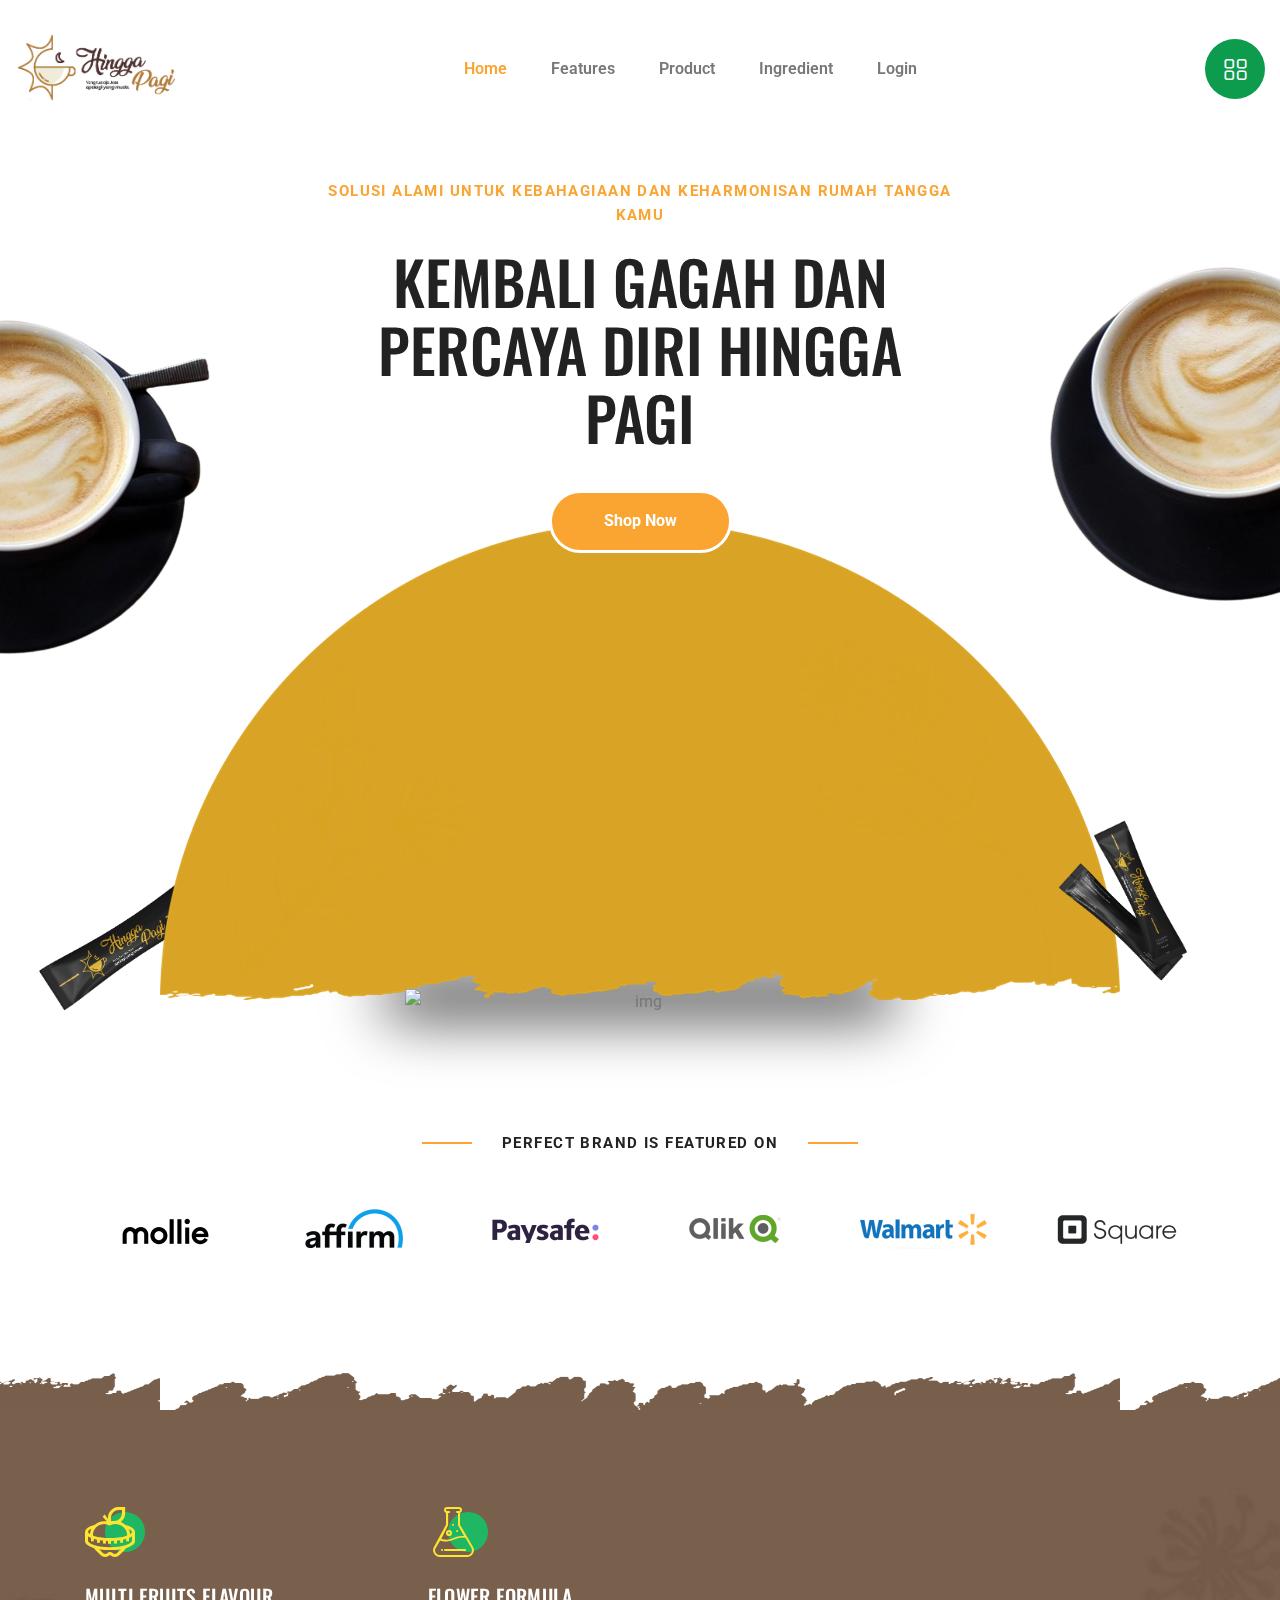
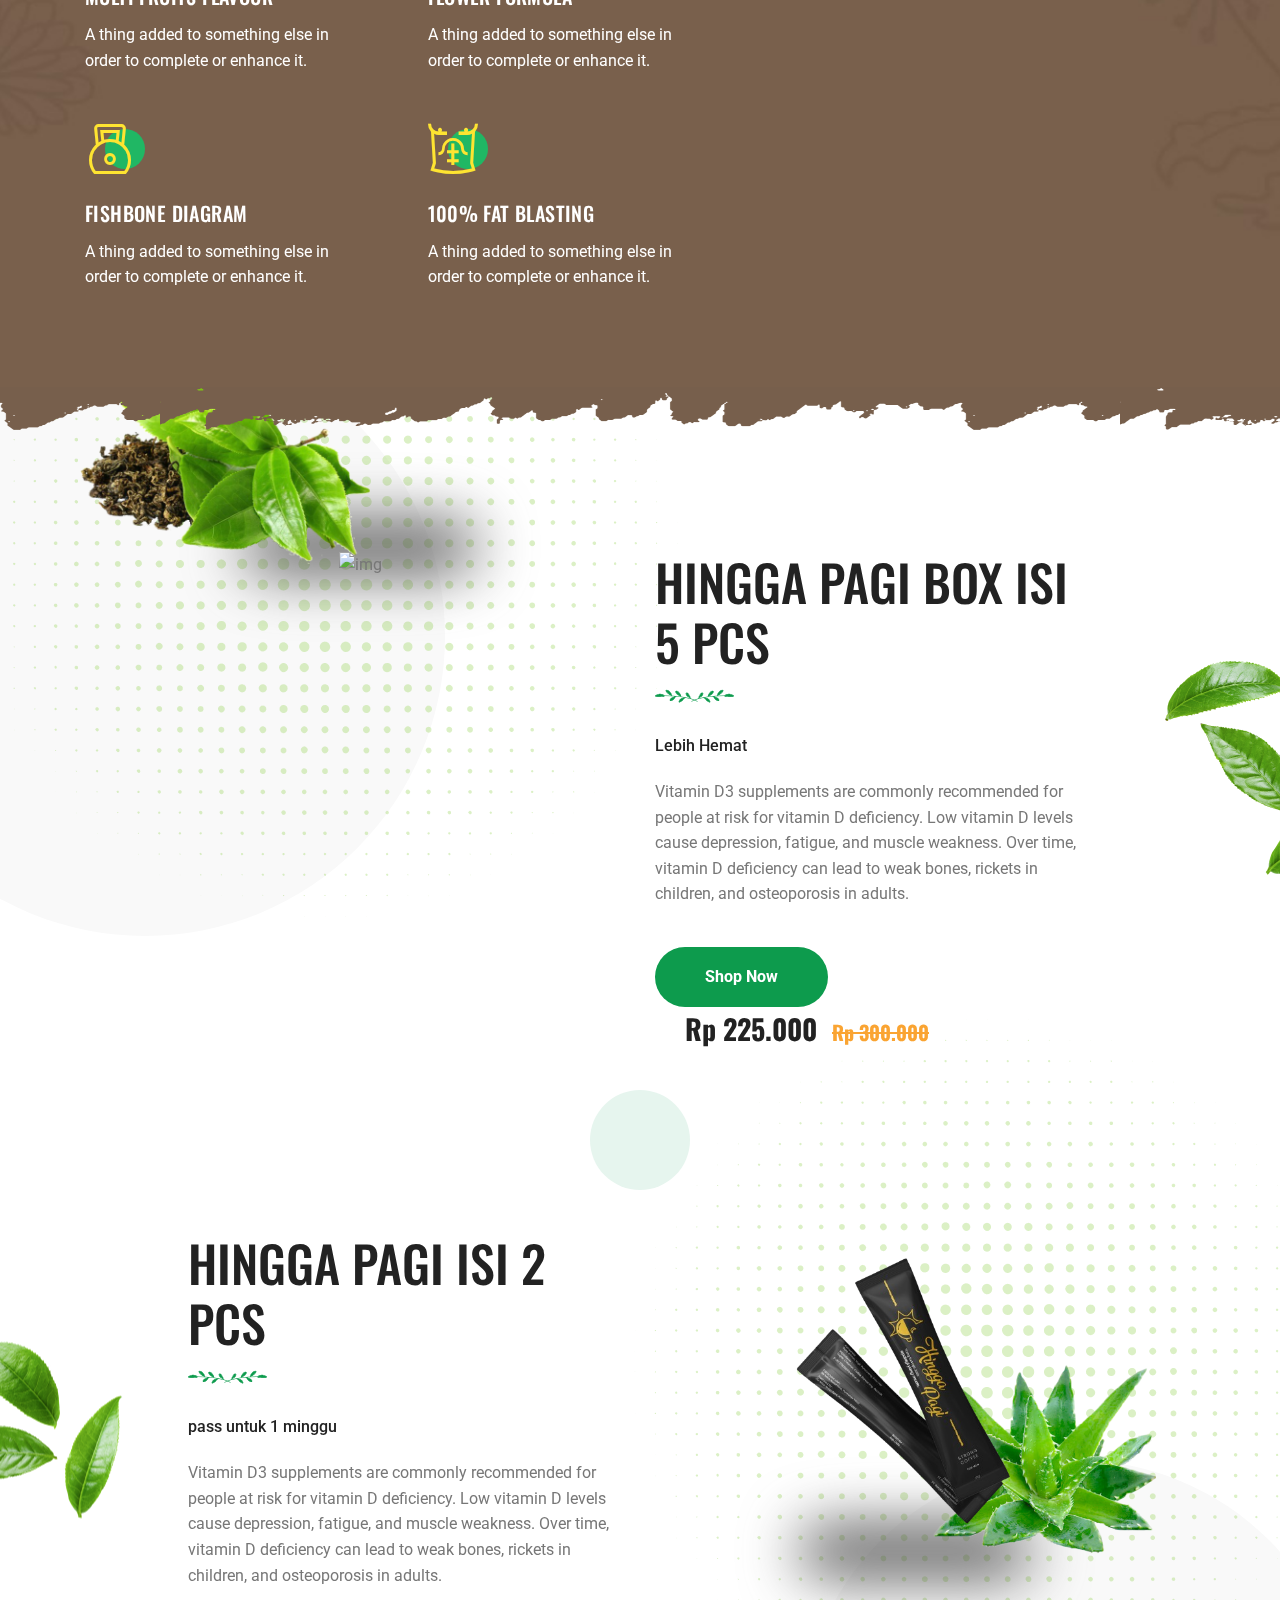
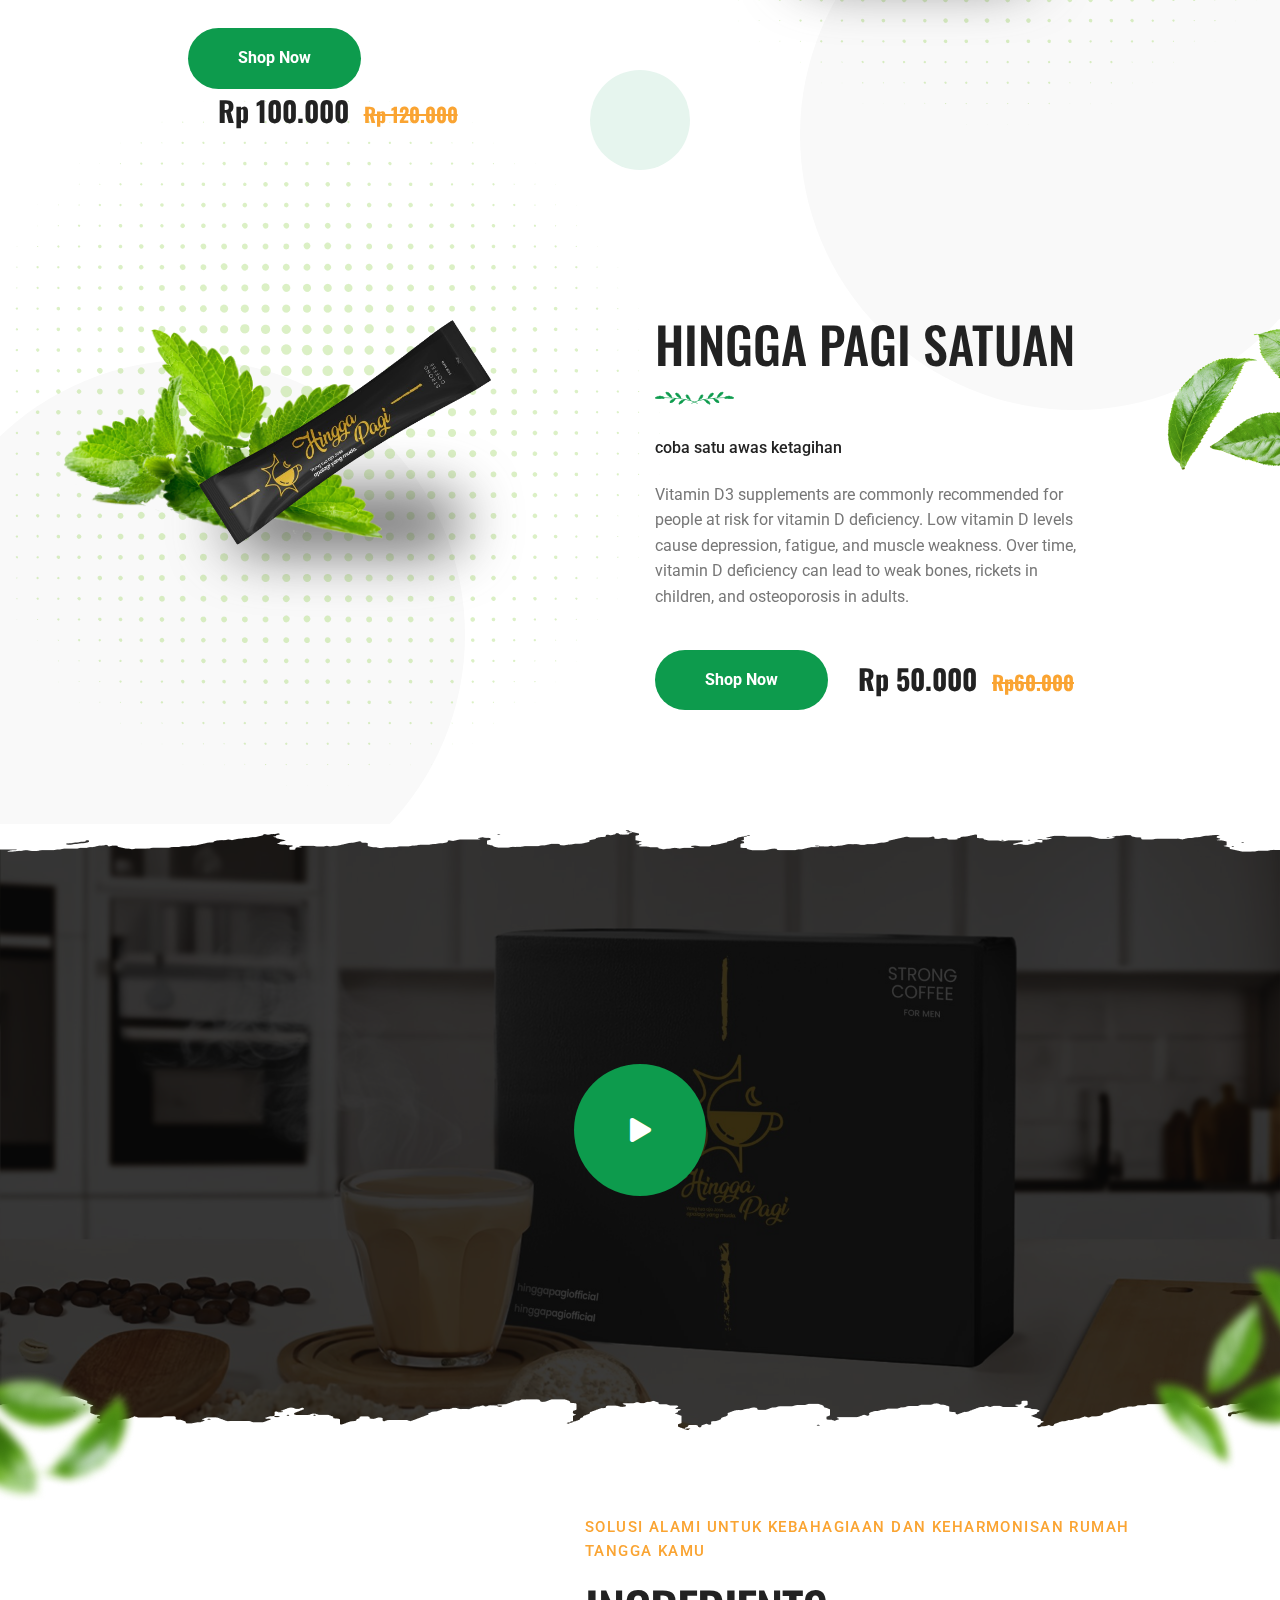
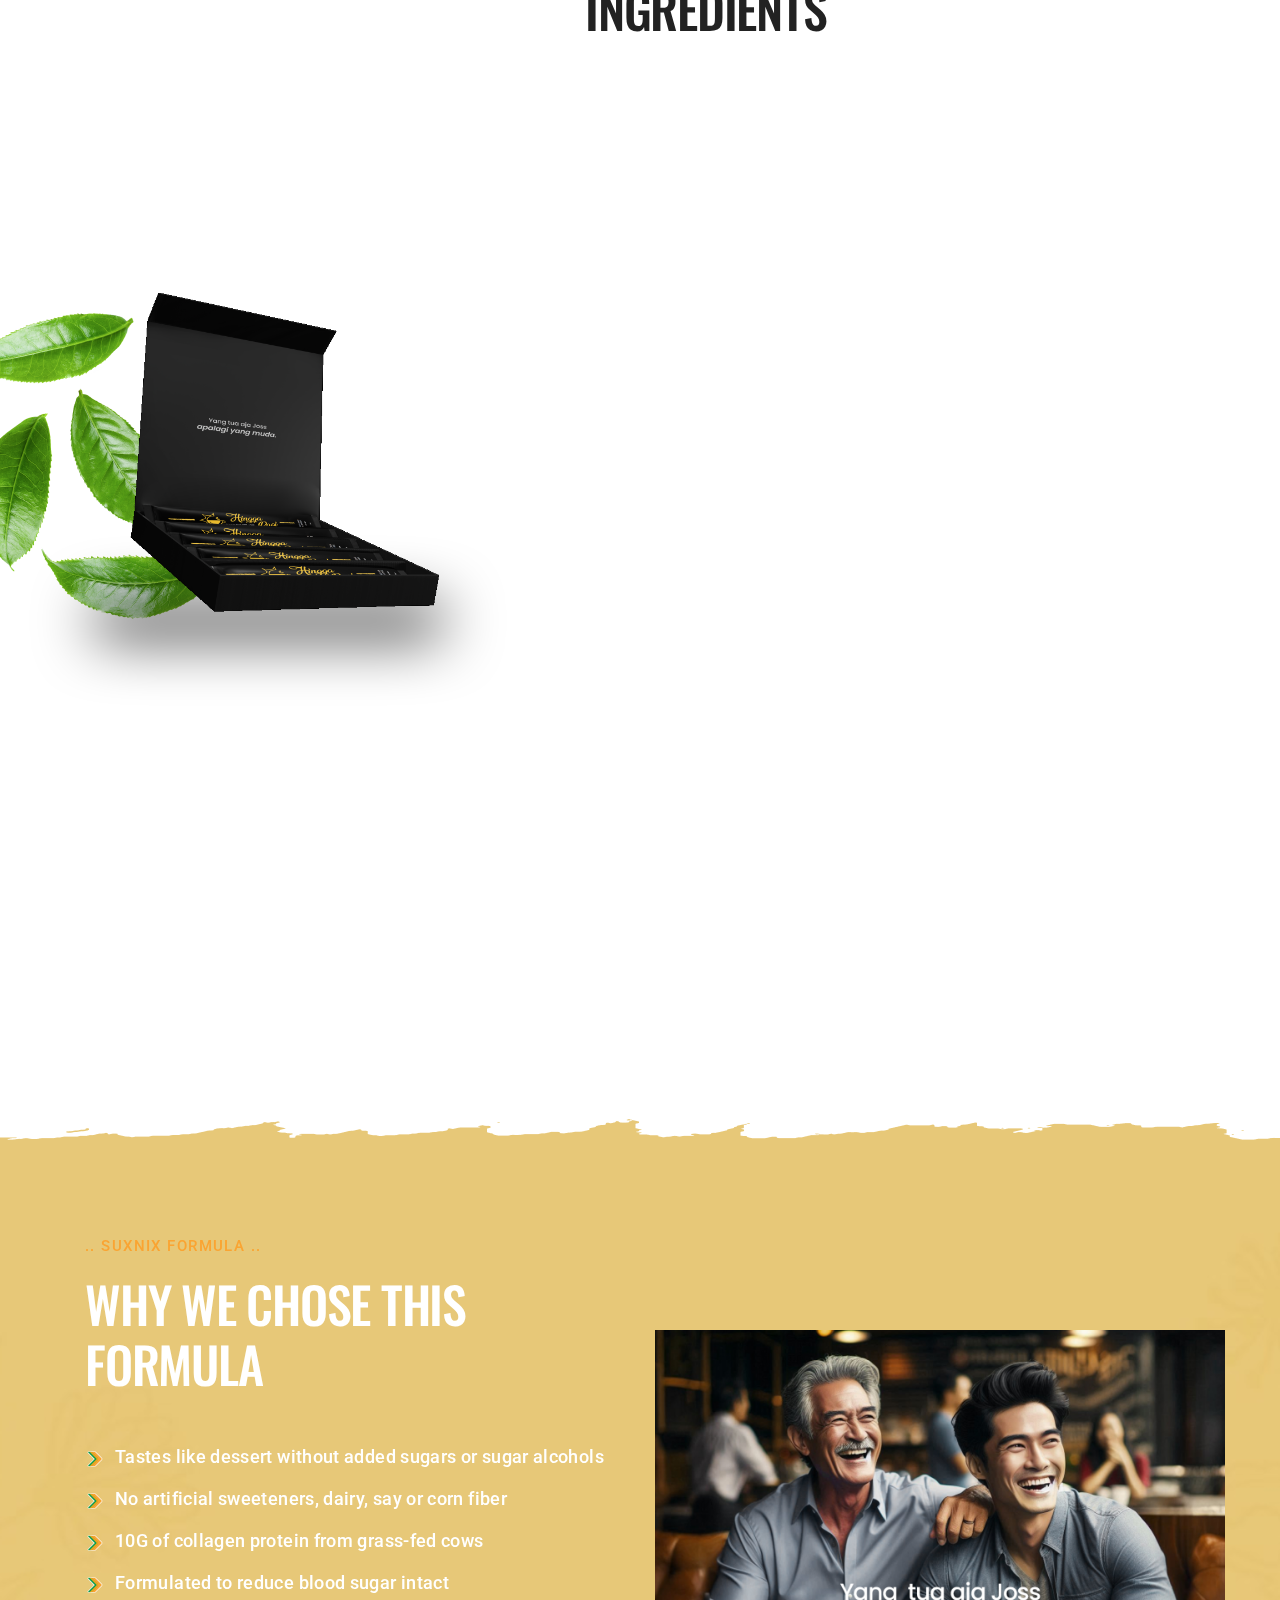
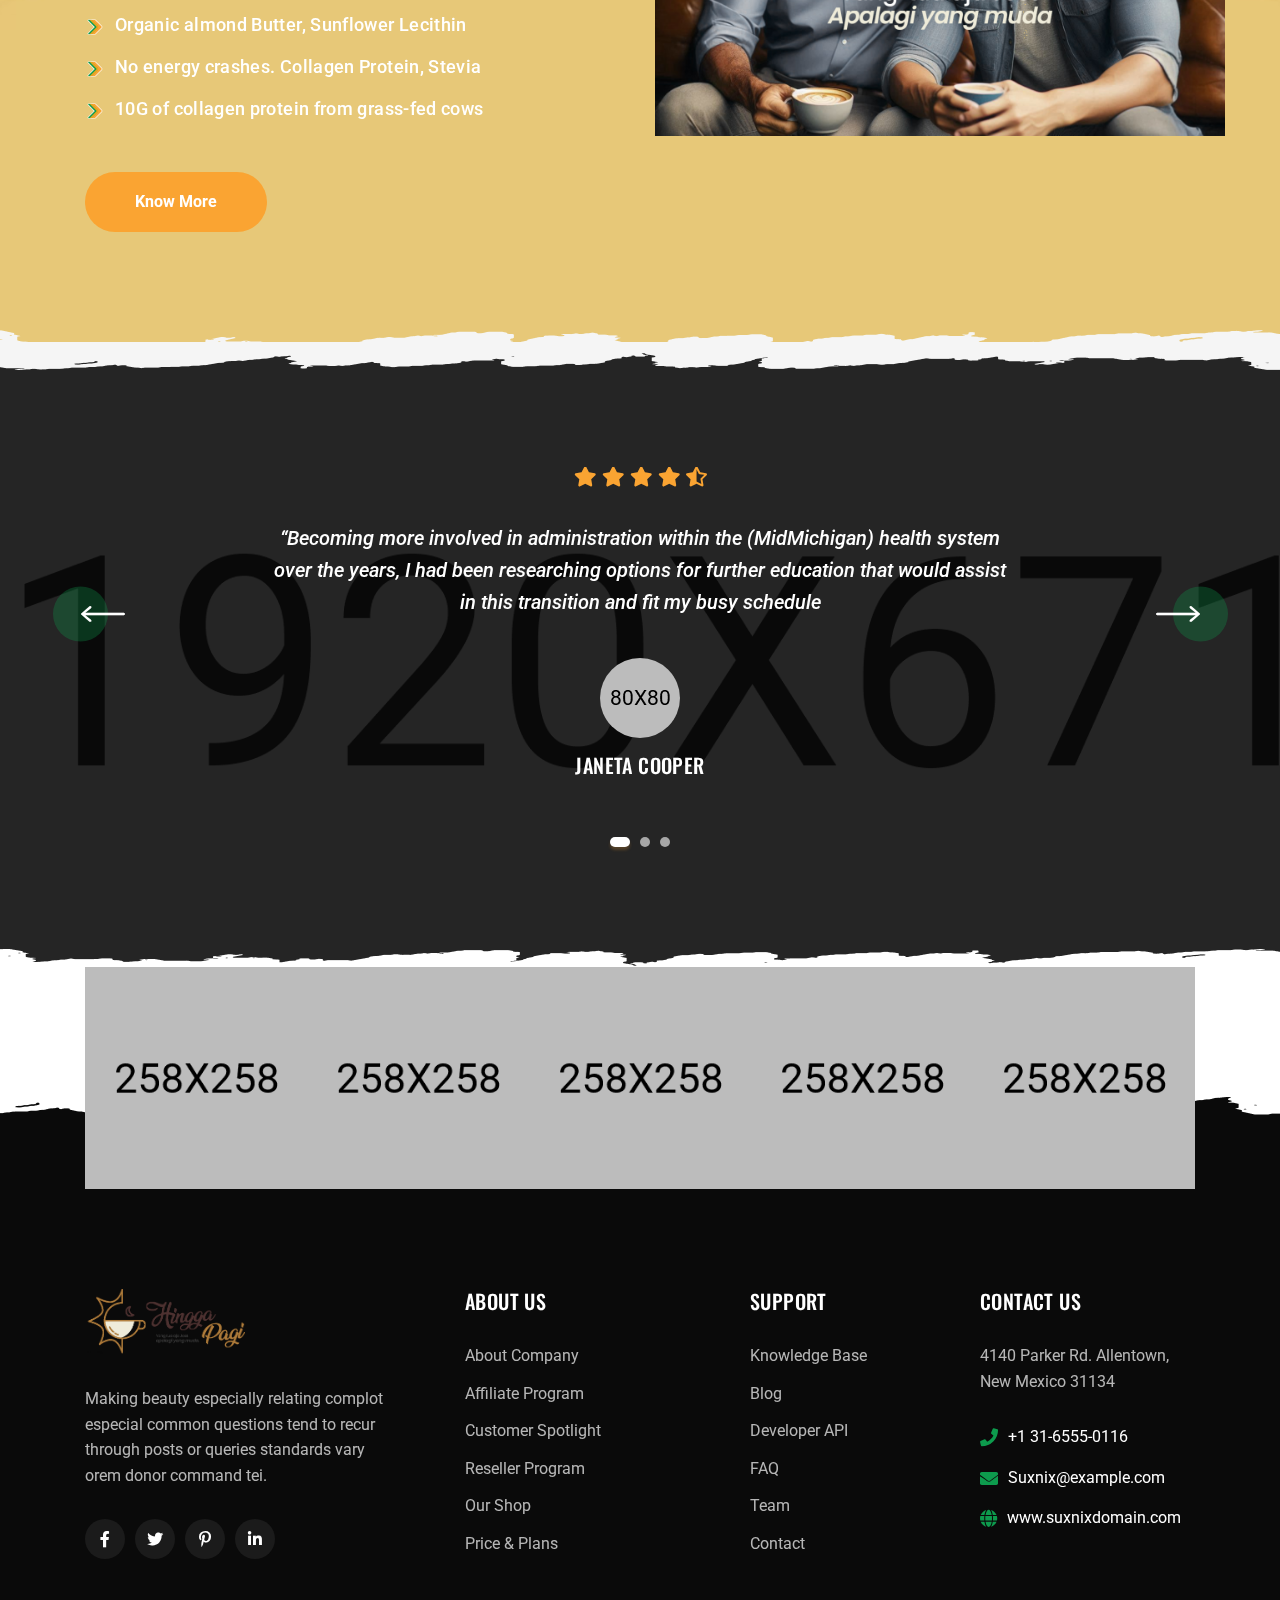
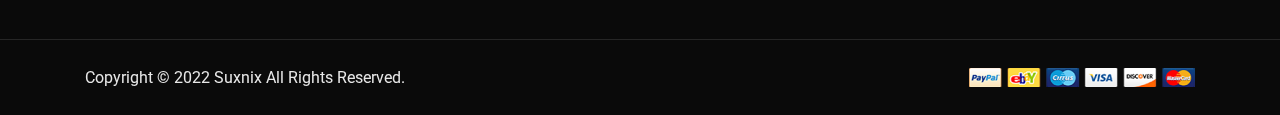
==== Sunix2/index.html @ 6a22d7fc "sunix2" ====
<!doctype html>
<html class="no-js" lang="en">
    <head>
        <meta charset="utf-8">
        <meta http-equiv="x-ua-compatible" content="ie=edge">
        <title>Suxnix - Health Supplement Landing Page</title>
        <meta name="description" content="">
        <meta name="viewport" content="width=device-width, initial-scale=1">

		<link rel="shortcut icon" type="image/x-icon" href="assets/img/favicon.png">
        <!-- Place favicon.ico in the root directory -->

		<!-- CSS here -->
        <link rel="stylesheet" href="assets/css/bootstrap.min.css">
        <link rel="stylesheet" href="assets/css/animate.min.css">
        <link rel="stylesheet" href="assets/css/magnific-popup.css">
        <link rel="stylesheet" href="assets/css/fontawesome-all.min.css">
        <link rel="stylesheet" href="assets/css/flaticon.css">
        <link rel="stylesheet" href="assets/css/jquery-ui.css">
        <link rel="stylesheet" href="assets/css/slick.css">
        <link rel="stylesheet" href="assets/css/default.css">
        <link rel="stylesheet" href="assets/css/style.css">
        <link rel="stylesheet" href="assets/css/responsive.css">
    </head>
    <body>

        <!-- Pre-loader-start -->
        <div id="preloader">
            <div class="tg-cube-grid">
                <div class="tg-cube tg-cube1"></div>
                <div class="tg-cube tg-cube2"></div>
                <div class="tg-cube tg-cube3"></div>
                <div class="tg-cube tg-cube4"></div>
                <div class="tg-cube tg-cube5"></div>
                <div class="tg-cube tg-cube6"></div>
                <div class="tg-cube tg-cube7"></div>
                <div class="tg-cube tg-cube8"></div>
                <div class="tg-cube tg-cube9"></div>
            </div>
        </div>
        <!-- Pre-loader-end -->

		<!-- Scroll-top -->
        <button class="scroll-top scroll-to-target" data-target="html">
            <i class="fas fa-angle-up"></i>
        </button>
        <!-- Scroll-top-end-->

        <!-- header-area -->
        <header id="home">
            <div id="header-top-fixed"></div>
            <div id="sticky-header" class="menu-area">
                <div class="container custom-container">
                    <div class="row">
                        <div class="col-12">
                            <div class="mobile-nav-toggler"><i class="flaticon-layout"></i></div>
                            <div class="menu-wrap">
                                <nav class="menu-nav">
                                    <div class="logo">
                                        <a href="index.html"><img src="assets/img/logo/logo.png" alt="Logo"></a>
                                    </div>
                                    <div class="navbar-wrap main-menu d-none d-xl-flex">
                                        <ul class="navigation">
                                            <li class="active menu-item-has-children"><a href="#home" class="section-link">Home</a>
                                                <ul class="sub-menu">
                                                    <li class="active"><a href="index.html">Home One</a></li>
                                                    <li><a href="index-2.html">Home Two</a></li>
                                                </ul>
                                            </li>
                                            <li><a href="#features" class="section-link">Features</a></li>
                                            <li><a href="#paroller" class="section-link">Product</a></li>
                                            <li><a href="#ingredient" class="section-link">Ingredient</a></li>
                                            <li><a href="login.html">Login</a></li>
                                        </ul>
                                    </div>
                                    <div class="header-action d-none d-sm-block">
                                        <ul>
                                            <li class="offCanvas-btn d-none d-xl-block"><a href="#" class="navSidebar-button"><i class="flaticon-layout"></i></a>
                                            </li>
                                        </ul>
                                    </div>
                                </nav>
                            </div>
                            <!-- Mobile Menu  -->
                            <div class="mobile-menu">
                                <nav class="menu-box">
                                    <div class="close-btn"><i class="fas fa-times"></i></div>
                                    <div class="nav-logo">
                                        <a href="index.html"><img src="assets/img/logo/logo.png" alt=""></a>
                                    </div>
                                    <div class="menu-outer">
                                        <!--Here Menu Will Come Automatically Via Javascript / Same Menu as in Header-->
                                    </div>
                                    <div class="social-links">
                                        <ul class="clearfix">
                                            <li><a href="#"><i class="fab fa-facebook-f"></i></a></li>
                                            <li><a href="#"><i class="fab fa-twitter"></i></a></li>
                                            <li><a href="#"><i class="fab fa-instagram"></i></a></li>
                                            <li><a href="#"><i class="fab fa-linkedin-in"></i></a></li>
                                            <li><a href="#"><i class="fab fa-youtube"></i></a></li>
                                        </ul>
                                    </div>
                                </nav>
                            </div>
                            <div class="menu-backdrop"></div>
                            <!-- End Mobile Menu -->
                        </div>
                    </div>
                </div>
            </div>

            <!-- header-search -->
            <div class="search-popup-wrap" tabindex="-1" role="dialog" aria-hidden="true">
                <div class="search-wrap text-center">
                    <div class="container">
                        <div class="row">
                            <div class="col-12">
                                <div class="search-form">
                                    <form action="#">
                                        <input type="text" placeholder="Enter your keyword...">
                                        <button class="search-btn"><i class="flaticon-search"></i></button>
                                    </form>
                                </div>
                            </div>
                        </div>
                    </div>
                </div>
            </div>
            <div class="search-backdrop"></div>
            <!-- header-search-end -->

            <!-- offCanvas-start -->
            <div class="offCanvas-wrap">
                <div class="offCanvas-toggle"><img src="assets/img/icons/close.png" alt="icon"></div>
                <div class="offCanvas-body">
                    <div class="offCanvas-content">
                        <h3 class="title">Getting all of the <span>Nutrients</span> you need simply cannot be done without supplements.</h3>
                        <p>Nam libero tempore, cum soluta nobis eligendi cumque quod placeat facere possimus assumenda omnis dolor repellendu sautem temporibus officiis</p>
                    </div>
                    <div class="offcanvas-contact">
                        <h4 class="number">+1 599 162 4545</h4>
                        <h4 class="email">suxnix@gmail.com</h4>
                        <p>5689 Lotaso Terrace, Culver City, <br> CA, United States</p>
                        <ul class="offcanvas-social list-wrap">
                            <li><a href="#"><i class="fab fa-facebook-f"></i></a></li>
                            <li><a href="#"><i class="fab fa-twitter"></i></a></li>
                            <li><a href="#"><i class="fab fa-instagram"></i></a></li>
                        </ul>
                    </div>
                </div>
            </div>
            <div class="offCanvas-overlay"></div>
            <!-- offCanvas-end -->

        </header>
        <!-- header-area-end -->


        <!-- main-area -->
        <main class="main-area fix">

            <!-- banner-area -->
            <section class="banner-area">
                <div class="container">
                    <div class="row justify-content-center">
                        <div class="col-xxl-8 col-xl-7 col-lg-8 col-md-10">
                            <div class="banner-content text-center">
                                <p class="banner-caption">Solusi Alami Untuk Kebahagiaan dan Keharmonisan Rumah Tangga Kamu</p>
                                <h2 class="title">KEMBALI GAGAH DAN PERCAYA DIRI HINGGA PAGI</h2>
                                <a href="shop.html" class="btn btn-two">Shop Now</a>
                            </div>
                        </div>
                    </div>
                    <div class="row">
                        <div class="col-12">
                            <div class="banner-images text-center">
                                <img src="assets/img/banner/banner_img01.png" alt="img" class="main-img">
                                <img src="assets/img/banner/banner_round_bg.png" alt="img" class="bg-shape">
                            </div>
                        </div>
                    </div>
                </div>
                <div class="banner-shape one">
                    <img src="assets/img/banner/banner_shape01.png" alt="shape" class="wow bannerFadeInLeft" data-wow-delay=".2s" data-wow-duration="2s">
                </div>
                <div class="banner-shape two">
                    <img src="assets/img/banner/banner_shape02.png" alt="shape" class="wow bannerFadeInRight" data-wow-delay=".2s" data-wow-duration="2s">
                </div>
                <div class="banner-shape three">
                    <img src="assets/img/banner/banner_shape03.png" alt="shape" class="wow bannerFadeInDown" data-wow-delay=".2s" data-wow-duration="2s">
                </div>
                <div class="banner-shape four">
                    <img src="assets/img/banner/banner_shape04.png" alt="shape" class="wow bannerFadeInDown" data-wow-delay=".2s" data-wow-duration="2s">
                </div>
            </section>
            <!-- banner-area-end -->

            <!-- brand-area -->
            <div class="brand-area">
                <div class="container">
                    <div class="row">
                        <div class="col-12">
                            <div class="brand-title text-center mb-50">
                                <p class="title">Perfect Brand is Featured on</p>
                            </div>
                        </div>
                    </div>
                    <div class="row brand-active">
                        <div class="col-2">
                            <div class="brand-item">
                                <a href="#"><img src="assets/img/brand/brand_01.png" alt="brand"></a>
                            </div>
                        </div>
                        <div class="col-2">
                            <div class="brand-item">
                                <a href="#"><img src="assets/img/brand/brand_02.png" alt="brand"></a>
                            </div>
                        </div>
                        <div class="col-2">
                            <div class="brand-item">
                                <a href="#"><img src="assets/img/brand/brand_03.png" alt="brand"></a>
                            </div>
                        </div>
                        <div class="col-2">
                            <div class="brand-item">
                                <a href="#"><img src="assets/img/brand/brand_04.png" alt="brand"></a>
                            </div>
                        </div>
                        <div class="col-2">
                            <div class="brand-item">
                                <a href="#"><img src="assets/img/brand/brand_05.png" alt="brand"></a>
                            </div>
                        </div>
                        <div class="col-2">
                            <div class="brand-item">
                                <a href="#"><img src="assets/img/brand/brand_06.png" alt="brand"></a>
                            </div>
                        </div>
                        <div class="col-2">
                            <div class="brand-item">
                                <a href="#"><img src="assets/img/brand/brand_03.png" alt="brand"></a>
                            </div>
                        </div>
                    </div>
                </div>
            </div>
            <!-- brand-area-end -->

            <!-- features-area -->
            <section id="features" class="features-area features-bg" data-background="assets/img/bg/features_bg.jpg">
                <div class="container">
                    <div class="row align-items-center">
                        <div class="col-xxl-6 col-lg-5 order-0 order-lg-2">
                            <div class="features-img wow featuresRollOut" data-wow-delay=".3s">
                                <img src="assets/img/others/features_img.png" alt="">
                            </div>
                        </div>
                        <div class="col-xxl-6 col-lg-7">
                            <div class="features-items-wrap">
                                <div class="row justify-content-center">
                                    <div class="col-md-6 col-sm-8">
                                        <div class="features-item">
                                            <div class="features-icon">
                                                <i class="flaticon-tape-measure"></i>
                                            </div>
                                            <div class="features-content">
                                                <h4 class="title">Multi Fruits Flavour</h4>
                                                <p>A thing added to something else in order to complete or enhance it.</p>
                                            </div>
                                        </div>
                                    </div>
                                    <div class="col-md-6 col-sm-8">
                                        <div class="features-item">
                                            <div class="features-icon">
                                                <i class="flaticon-test"></i>
                                            </div>
                                            <div class="features-content">
                                                <h4 class="title">Flower Formula</h4>
                                                <p>A thing added to something else in order to complete or enhance it.</p>
                                            </div>
                                        </div>
                                    </div>
                                    <div class="col-md-6 col-sm-8">
                                        <div class="features-item">
                                            <div class="features-icon">
                                                <i class="flaticon-weight"></i>
                                            </div>
                                            <div class="features-content">
                                                <h4 class="title">Fishbone Diagram</h4>
                                                <p>A thing added to something else in order to complete or enhance it.</p>
                                            </div>
                                        </div>
                                    </div>
                                    <div class="col-md-6 col-sm-8">
                                        <div class="features-item">
                                            <div class="features-icon">
                                                <i class="flaticon-abs"></i>
                                            </div>
                                            <div class="features-content">
                                                <h4 class="title">100% Fat Blasting</h4>
                                                <p>A thing added to something else in order to complete or enhance it.</p>
                                            </div>
                                        </div>
                                    </div>
                                </div>
                            </div>
                        </div>
                    </div>
                </div>
            </section>
            <!-- features-area-end -->

            <!-- features-product -->
            <section id="paroller" class="features-products">
                <div class="container">
                    <div class="features-products-wrap">
                        <div class="row justify-content-center">
                            <div class="col-lg-6 col-md-8">
                                <div class="features-products-thumb">
                                    <div class="main-img">
                                        <img src="assets/img/products/features_product01.png" alt="img">
                                    </div>
                                    <img src="assets/img/products/features_product_shape01.png" alt="img" class="shape-img">
                                </div>
                            </div>
                            <div class="col-lg-6 col-md-10">
                                <div class="features-product-content">
                                    <h2 class="title"><a href="shop-details.html">Hingga Pagi Box Isi 5 pcs</a></h2>
                                    <h6 class="features-product-quantity">Lebih Hemat</h6>
                                    <p>Vitamin D3 supplements are commonly recommended for people at risk for vitamin D deficiency. Low vitamin D levels cause depression, fatigue, and muscle weakness. Over time, vitamin D deficiency can lead to weak bones, rickets in children, and osteoporosis in adults. </p>
                                    <div class="features-product-bottom">
                                        <a href="shop-details.html" class="btn">Shop Now</a>
                                        <span class="price">Rp 225.000<span class="old-price">Rp 300.000</span></span>
                                    </div>
                                </div>
                            </div>
                        </div>
                    </div>
                    <div class="features-products-wrap">
                        <div class="row justify-content-center">
                            <div class="col-lg-6 col-md-8">
                                <div class="features-products-thumb">
                                    <div class="main-img">
                                        <img src="assets/img/products/features_product02.png" alt="img">
                                    </div>
                                    <img src="assets/img/products/features_product_shape02.png" alt="img" class="shape-img">
                                </div>
                            </div>
                            <div class="col-lg-6 col-md-10">
                                <div class="features-product-content">
                                    <h2 class="title"><a href="shop-details.html">Hingga Pagi Isi 2 Pcs</a></h2>
                                    <h6 class="features-product-quantity">pass untuk 1 minggu</h6>
                                    <p>Vitamin D3 supplements are commonly recommended for people at risk for vitamin D deficiency. Low vitamin D levels cause depression, fatigue, and muscle weakness. Over time, vitamin D deficiency can lead to weak bones, rickets in children, and osteoporosis in adults. </p>
                                    <div class="features-product-bottom">
                                        <a href="shop-details.html" class="btn">Shop Now</a>
                                        <span class="price">Rp 100.000<span class="old-price">Rp 120.000</span></span>
                                    </div>
                                </div>
                            </div>
                        </div>
                    </div>
                    <div class="features-products-wrap">
                        <div class="row justify-content-center">
                            <div class="col-lg-6 col-md-8">
                                <div class="features-products-thumb">
                                    <div class="main-img">
                                        <img src="assets/img/products/features_product03.png" alt="img">
                                    </div>
                                    <img src="assets/img/products/features_product_shape03.png" alt="img" class="shape-img">
                                </div>
                            </div>
                            <div class="col-lg-6 col-md-10">
                                <div class="features-product-content">
                                    <h2 class="title"><a href="shop-details.html">Hingga Pagi satuan</a></h2>
                                    <h6 class="features-product-quantity">coba satu awas ketagihan</h6>
                                    <p>Vitamin D3 supplements are commonly recommended for people at risk for vitamin D deficiency. Low vitamin D levels cause depression, fatigue, and muscle weakness. Over time, vitamin D deficiency can lead to weak bones, rickets in children, and osteoporosis in adults. </p>
                                    <div class="features-product-bottom">
                                        <a href="shop-details.html" class="btn">Shop Now</a>
                                        <span class="price">Rp 50.000<span class="old-price">Rp60.000</span></span>
                                    </div>
                                </div>
                            </div>
                        </div>
                    </div>
                </div>
                <div class="fp-shapes-wrap">
                    <div class="fp-shape-one">
                        <img src="assets/img/others/features_sec_shape01.png" alt="shape" class="paroller" data-paroller-factor="0.25" data-paroller-factor-lg="0.20" data-paroller-factor-md="0.25" data-paroller-factor-sm="0.10" data-paroller-type="foreground" data-paroller-direction="vertical">
                    </div>
                    <div class="fp-shape-two">
                        <img src="assets/img/others/features_sec_shape02.png" alt="shape" class="paroller" data-paroller-factor="-0.25" data-paroller-factor-lg="0.20" data-paroller-factor-md="0.25" data-paroller-factor-sm="0.10" data-paroller-type="foreground" data-paroller-direction="vertical">
                    </div>
                    <div class="fp-shape-three">
                        <img src="assets/img/others/features_sec_shape03.png" alt="shape" class="paroller" data-paroller-factor="0.25" data-paroller-factor-lg="0.20" data-paroller-factor-md="0.25" data-paroller-factor-sm="0.10" data-paroller-type="foreground" data-paroller-direction="vertical">
                    </div>
                </div>
                <div class="fp-circle one"></div>
                <div class="fp-circle two"></div>
                <div class="fp-circle three"></div>
                <div class="fp-circle four"></div>
                <div class="fp-circle five"></div>
            </section>
            <!-- features-product-end -->

            <!-- shop-area -->

            <!-- shop-area-end -->

            <!-- video-area -->
            <div class="video-area video-bg" data-background="assets/img/bg/video_bg.jpg">
                <div class="video-bg-overlay"></div>
                <div class="container">
                    <div class="row">
                        <div class="col-12">
                            <div class="video-btn">
                                <a href="https://www.youtube.com/watch?v=HQfF5XRVXjU" class="popup-video ripple-white"><i class="fas fa-play"></i></a>
                            </div>
                        </div>
                    </div>
                </div>
                <div class="video-shape one"><img src="assets/img/others/video_shape01.png" alt="shape"></div>
                <div class="video-shape two"><img src="assets/img/others/video_shape02.png" alt="shape"></div>
            </div>
            <!-- video-area-end -->

            <!-- fact-area -->
            
            <!-- fact-area-end -->

            <!-- Ingredients-area -->
            <section id="ingredient" class="ingredients-area">
                <div class="container">
                    <div class="row align-items-center justify-content-center">
                        <div class="col-xl-5 col-lg-6 col-md-7">
                            <div class="ingredients-img">
                                <img src="assets/img/others/ingredients_img.png" alt="img">
                                <img src="assets/img/others/ingredients_shape.png" alt="img" class="shape">
                            </div>
                        </div>
                        <div class="col-xl-7 col-lg-9">
                            <div class="ingredients-items-wrap">
                                <div class="section-title mb-60">
                                    <p class="sub-title">Solusi Alami Untuk Kebahagiaan dan Keharmonisan Rumah Tangga Kamu</p>
                                    <h2 class="title">Ingredients</h2>
                                </div>
                                <div class="row justify-content-center justify-content-lg-start">
                                    <div class="col-md-6 col-sm-8">
                                        <div class="ingredients-item wow fadeInUp" data-wow-delay=".2s">
                                            <div class="ingredients-thumb">
                                                <img src="assets/img/others/ingredients_item01.png" alt="img">
                                            </div>
                                            <div class="ingredients-content">
                                                <h5 class="title">Kopi</h5>
                                                <p>Dibuat dari biji kopi pilihan, HinggaPagi menawarkan kekuatan kopi sejati untuk menjaga stamina Anda tetap tinggi hingga pagi</p>
                                            </div>
                                        </div>
                                    </div>
                                    <div class="col-md-6 col-sm-8">
                                        <div class="ingredients-item wow fadeInUp" data-wow-delay=".3s">
                                            <div class="ingredients-thumb">
                                                <img src="assets/img/others/ingredients_item02.png" alt="img">
                                            </div>
                                            <div class="ingredients-content">
                                                <h5 class="title">Purwaceng</h5>
                                                <p>Purwaceng dalam kopi HinggaPagi meningkatkan testosteron dan aliran darah, membantu Anda mencapai dan mempertahankan ereksi yang lebih kuat.</p>
                                            </div>
                                        </div>
                                    </div>
                                    <div class="col-md-6 col-sm-8">
                                        <div class="ingredients-item wow fadeInUp" data-wow-delay=".4s">
                                            <div class="ingredients-thumb">
                                                <img src="assets/img/others/ingredients_item03.png" alt="img">
                                            </div>
                                            <div class="ingredients-content">
                                                <h5 class="title">Susu Oat</h5>
                                                <p>Diperkaya dengan vitamin B seperti riboflavin (B2) dan B12, susu oat membantu mengurangi stres, peradangan saraf, dan mendukung kesehatan otak.</p>
                                            </div>
                                        </div>
                                    </div>
                                    <div class="col-md-6 col-sm-8">
                                        <div class="ingredients-item wow fadeInUp" data-wow-delay=".5s">
                                            <div class="ingredients-thumb">
                                                <img src="assets/img/others/ingredients_item04.png" alt="img">
                                            </div>
                                            <div class="ingredients-content">
                                                <h5 class="title">Krimer dan Gula</h5>
                                                <p>Nikmati cita rasa yang kaya dengan tambahan krimer dan gula yang seimbang. Menambah rasa manis yang memanjakan dan memberikan tekstur lembut dan krimi yang membuat kopi lebih nikmat.</p>
                                            </div>
                                        </div>
                                    </div>
                                    <div class="col-md-6 col-sm-8">
                                        <div class="ingredients-item wow fadeInUp" data-wow-delay=".5s">
                                            <div class="ingredients-thumb">
                                                <img src="assets/img/others/ingredients_item05.png" alt="img">
                                            </div>
                                            <div class="ingredients-content">
                                                <h5 class="title">Tribulus Terestris</h5>
                                                <p>meningkatkan testosteron dan aliran darah, membantu Anda mencapai dan mempertahankan ereksi yang lebih kuat.</p>
                                            </div>
                                        </div>
                                    </div>
                                </div>
                            </div>
                        </div>
                    </div>
                </div>
            </section>
            <!-- Ingredients-area-end -->

            <!-- formula-area -->
            <section class="formula-area formula-bg" data-background="assets/img/bg/formula_bg.jpg">
                <div class="container">
                    <div class="row align-items-center">
                        <div class="col-lg-6 order-0 order-lg-2">
                            <div class="formula-img">
                                <img src="assets/img/others/formula_img.png" alt="img">
                            </div>
                        </div>
                        <div class="col-lg-6">
                            <div class="formula-content">
                                <div class="section-title white-title mb-50">
                                    <p class="sub-title">.. Suxnix Formula ..</p>
                                    <h2 class="title">Why We Chose This Formula</h2>
                                </div>
                                <ul class="formula-list list-wrap">
                                    <li>Tastes like dessert without added sugars or sugar alcohols</li>
                                    <li>No artificial sweeteners, dairy, say or corn fiber</li>
                                    <li>10G of collagen protein from grass-fed cows</li>
                                    <li>Formulated to reduce blood sugar intact</li>
                                    <li>Organic almond Butter, Sunflower Lecithin</li>
                                    <li>No energy crashes. Collagen Protein, Stevia</li>
                                    <li>10G of collagen protein from grass-fed cows</li>
                                </ul>
                                <a href="contact.html" class="btn btn-two">Know More</a>
                            </div>
                        </div>
                    </div>
                </div>
            </section>
            <!-- formula-area-end -->

            <!-- pricing-area -->
           
            <!-- pricing-area-end -->

            <!-- testimonial-area -->
            <section class="testimonial-area testimonial-bg" data-background="assets/img/bg/testimonial_bg.jpg">
                <div class="testimonial-overlay"></div>
                <div class="container">
                    <div class="row justify-content-center">
                        <div class="col-xxl-8 col-xl-9 col-lg-11">
                            <div class="testimonial-active">
                                <div class="testimonial-item text-center">
                                    <div class="testimonial-rating">
                                        <i class="fas fa-star"></i>
                                        <i class="fas fa-star"></i>
                                        <i class="fas fa-star"></i>
                                        <i class="fas fa-star"></i>
                                        <i class="fas fa-star-half-alt"></i>
                                    </div>
                                    <p>“Becoming more involved in administration within the (MidMichigan) health system over the years, I had been researching options for further education that would assist in this transition and fit my busy schedule</p>
                                    <div class="testimonial-avatar-wrap">
                                        <div class="testi-avatar-img">
                                            <img src="assets/img/others/testi_avatar01.jpg" alt="img">
                                        </div>
                                        <div class="testi-avatar-info">
                                            <h5 class="name">Janeta Cooper</h5>
                                        </div>
                                    </div>
                                </div>
                                <div class="testimonial-item text-center">
                                    <div class="testimonial-rating">
                                        <i class="fas fa-star"></i>
                                        <i class="fas fa-star"></i>
                                        <i class="fas fa-star"></i>
                                        <i class="fas fa-star"></i>
                                        <i class="fas fa-star-half-alt"></i>
                                    </div>
                                    <p>“Becoming more involved in administration within the (MidMichigan) health system over the years, I had been researching options for further education that would assist in this transition and fit my busy schedule</p>
                                    <div class="testimonial-avatar-wrap">
                                        <div class="testi-avatar-img">
                                            <img src="assets/img/others/testi_avatar02.jpg" alt="img">
                                        </div>
                                        <div class="testi-avatar-info">
                                            <h5 class="name">Lempor Kooper</h5>
                                        </div>
                                    </div>
                                </div>
                                <div class="testimonial-item text-center">
                                    <div class="testimonial-rating">
                                        <i class="fas fa-star"></i>
                                        <i class="fas fa-star"></i>
                                        <i class="fas fa-star"></i>
                                        <i class="fas fa-star"></i>
                                        <i class="fas fa-star-half-alt"></i>
                                    </div>
                                    <p>“Becoming more involved in administration within the (MidMichigan) health system over the years, I had been researching options for further education that would assist in this transition and fit my busy schedule</p>
                                    <div class="testimonial-avatar-wrap">
                                        <div class="testi-avatar-img">
                                            <img src="assets/img/others/testi_avatar03.jpg" alt="img">
                                        </div>
                                        <div class="testi-avatar-info">
                                            <h5 class="name">Zonalos Neko</h5>
                                        </div>
                                    </div>
                                </div>
                            </div>
                        </div>
                    </div>
                </div>
            </section>
            <!-- testimonial-area-end -->

            <!-- blog-post-area -->
            
            <!-- blog-post-area-end -->

        </main>
        <!-- main-area-end -->


        <!-- Footer-area -->
        <footer class="footer-area">
            <div class="footer-instagram">
                <div class="container">
                    <div class="row g-0 instagram-active">
                        <div class="col-2">
                            <div class="footer-insta-item">
                                <a href="assets/img/others/instagram_post01.jpg" class="popup-image"><img src="assets/img/others/instagram_post01.jpg" alt="img"></a>
                            </div>
                        </div>
                        <div class="col-2">
                            <div class="footer-insta-item">
                                <a href="assets/img/others/instagram_post02.jpg" class="popup-image"><img src="assets/img/others/instagram_post02.jpg" alt="img"></a>
                            </div>
                        </div>
                        <div class="col-2">
                            <div class="footer-insta-item">
                                <a href="assets/img/others/instagram_post03.jpg" class="popup-image"><img src="assets/img/others/instagram_post03.jpg" alt="img"></a>
                            </div>
                        </div>
                        <div class="col-2">
                            <div class="footer-insta-item">
                                <a href="assets/img/others/instagram_post04.jpg" class="popup-image"><img src="assets/img/others/instagram_post04.jpg" alt="img"></a>
                            </div>
                        </div>
                        <div class="col-2">
                            <div class="footer-insta-item">
                                <a href="assets/img/others/instagram_post05.jpg" class="popup-image"><img src="assets/img/others/instagram_post05.jpg" alt="img"></a>
                            </div>
                        </div>
                        <div class="col-2">
                            <div class="footer-insta-item">
                                <a href="assets/img/others/instagram_post06.jpg" class="popup-image"><img src="assets/img/others/instagram_post06.jpg" alt="img"></a>
                            </div>
                        </div>
                    </div>
                </div>
            </div>
            <div class="footer-top-wrap">
                <div class="container">
                    <div class="footer-widgets-wrap">
                        <div class="row">
                            <div class="col-lg-4 col-md-7">
                                <div class="footer-widget">
                                    <div class="footer-about">
                                        <div class="footer-logo logo">
                                            <a href="index.html"><img src="assets/img/logo/white_logo.png" alt="Logo"></a>
                                        </div>
                                        <div class="footer-text">
                                            <p>Making beauty especially relating complot especial common questions tend to recur through posts or queries standards vary orem donor command tei.</p>
                                        </div>
                                        <div class="footer-social">
                                            <a href="#"><i class="fab fa-facebook-f"></i></a>
                                            <a href="#"><i class="fab fa-twitter"></i></a>
                                            <a href="#"><i class="fab fa-pinterest-p"></i></a>
                                            <a href="#"><i class="fab fa-linkedin-in"></i></a>
                                        </div>
                                    </div>
                                </div>
                            </div>
                            <div class="col-lg-3 col-md-5 col-sm-6">
                                <div class="footer-widget">
                                    <h4 class="fw-title">About Us</h4>
                                    <ul class="list-wrap">
                                        <li><a href="#">About Company</a></li>
                                        <li><a href="#">Affiliate Program</a></li>
                                        <li><a href="#">Customer Spotlight</a></li>
                                        <li><a href="#">Reseller Program</a></li>
                                        <li><a href="shop.html">Our Shop</a></li>
                                        <li><a href="#">Price & Plans</a></li>
                                    </ul>
                                </div>
                            </div>
                            <div class="col-lg-2 col-md-5 col-sm-6">
                                <div class="footer-widget">
                                    <h4 class="fw-title">Support</h4>
                                    <ul class="list-wrap">
                                        <li><a href="#">Knowledge Base</a></li>
                                        <li><a href="blog.html">Blog</a></li>
                                        <li><a href="#">Developer API</a></li>
                                        <li><a href="#">FAQ</a></li>
                                        <li><a href="#">Team</a></li>
                                        <li><a href="contact.html">Contact</a></li>
                                    </ul>
                                </div>
                            </div>
                            <div class="col-lg-3 col-md-5">
                                <div class="footer-widget">
                                    <h4 class="fw-title">CONTACT US</h4>
                                    <div class="footer-contact-wrap">
                                        <p>4140 Parker Rd. Allentown, New Mexico 31134</p>
                                        <ul class="list-wrap">
                                            <li class="phone"><i class="fas fa-phone"></i> +1 31-6555-0116</li>
                                            <li class="mail"><i class="fas fa-envelope"></i> Suxnix@example.com</li>
                                            <li class="website"><i class="fas fa-globe"></i> www.suxnixdomain.com</li>
                                        </ul>
                                    </div>
                                </div>
                            </div>
                        </div>
                    </div>
                </div>
                <div class="footer-shape one">
                    <img src="assets/img/others/footer_shape01.png" alt="img" class="wow fadeInLeft" data-wow-delay=".3s" data-wow-duration="1s">
                </div>
                <div class="footer-shape two">
                    <img src="assets/img/others/footer_shape02.png" alt="img" class="wow fadeInRight" data-wow-delay=".3s" data-wow-duration="1s">
                </div>
            </div>
            <div class="copyright-wrap">
                <div class="container">
                    <div class="row align-items-center">
                        <div class="col-md-7">
                            <div class="copyright-text">
                                <p>Copyright © 2022 Suxnix All Rights Reserved.</p>
                            </div>
                        </div>
                        <div class="col-md-5">
                            <div class="payment-card text-center text-md-end">
                                <img src="assets/img/others/card_img.png" alt="card">
                            </div>
                        </div>
                    </div>
                </div>
            </div>
        </footer>
        <!-- Footer-area-end -->





		<!-- JS here -->
        <script src="assets/js/vendor/jquery-3.6.0.min.js"></script>
        <script src="assets/js/bootstrap.min.js"></script>
        <script src="assets/js/isotope.pkgd.min.js"></script>
        <script src="assets/js/imagesloaded.pkgd.min.js"></script>
        <script src="assets/js/jquery.magnific-popup.min.js"></script>
        <script src="assets/js/jquery.paroller.min.js"></script>
        <script src="assets/js/jquery.easypiechart.min.js"></script>
        <script src="assets/js/jquery.inview.min.js"></script>
        <script src="assets/js/jquery.easing.js"></script>
        <script src="assets/js/jquery-ui.min.js"></script>
        <script src="assets/js/jarallax.min.js"></script>
        <script src="assets/js/slick.min.js"></script>
        <script src="assets/js/validator.js"></script>
        <script src="assets/js/ajax-form.js"></script>
        <script src="assets/js/wow.min.js"></script>
        <script src="assets/js/main.js"></script>
    </body>
</html>
---- Sunix2/assets/css/flaticon.css ----
@font-face {
    font-family: "flaticon";
    src: url("../fonts/flaticon.ttf?6c81acffbaea668c38df4286a10550b3") format("truetype"),
url("../fonts/flaticon.woff?6c81acffbaea668c38df4286a10550b3") format("woff"),
url("../fonts/flaticon.woff2?6c81acffbaea668c38df4286a10550b3") format("woff2"),
url("../fonts/flaticon.eot?6c81acffbaea668c38df4286a10550b3#iefix") format("embedded-opentype"),
url("../fonts/flaticon.svg?6c81acffbaea668c38df4286a10550b3#flaticon") format("svg");
}

i[class^="flaticon-"]:before, i[class*=" flaticon-"]:before {
    font-family: flaticon !important;
    font-style: normal;
    font-weight: normal !important;
    font-variant: normal;
    text-transform: none;
    line-height: 1;
    -webkit-font-smoothing: antialiased;
    -moz-osx-font-smoothing: grayscale;
}

i[class*="flaticon-"] {
    display: block;
    line-height: 0;
}

.flaticon-tape-measure:before {
    content: "\f101";
}
.flaticon-abs:before {
    content: "\f102";
}
.flaticon-weight:before {
    content: "\f103";
}
.flaticon-test:before {
    content: "\f104";
}
.flaticon-layout:before {
    content: "\f105";
}
.flaticon-search:before {
    content: "\f106";
}
.flaticon-shopping-cart:before {
    content: "\f107";
}
.flaticon-shopping-cart-1:before {
    content: "\f108";
}
.flaticon-left-arrow:before {
    content: "\f109";
}
.flaticon-right-arrow:before {
    content: "\f10a";
}
.flaticon-whey-protein:before {
    content: "\f10b";
}
.flaticon-whey:before {
    content: "\f10c";
}
.flaticon-vitamin:before {
    content: "\f10d";
}
.flaticon-protein-supplement:before {
    content: "\f10e";
}
.flaticon-vitamin-1:before {
    content: "\f10f";
}
.flaticon-fitness:before {
    content: "\f110";
}
.flaticon-slim-down:before {
    content: "\f111";
}
.flaticon-strong:before {
    content: "\f112";
}
.flaticon-vitamins:before {
    content: "\f113";
}
.flaticon-dumbbell:before {
    content: "\f114";
}
.flaticon-protein:before {
    content: "\f115";
}
.flaticon-whey-protein-1:before {
    content: "\f116";
}
.flaticon-whey-protein-2:before {
    content: "\f117";
}
.flaticon-whey-1:before {
    content: "\f118";
}
.flaticon-proteins:before {
    content: "\f119";
}
.flaticon-supplement:before {
    content: "\f11a";
}
.flaticon-whey-protein-3:before {
    content: "\f11b";
}
.flaticon-strong-1:before {
    content: "\f11c";
}
.flaticon-vitamins-1:before {
    content: "\f11d";
}
.flaticon-protein-1:before {
    content: "\f11e";
}
.flaticon-protein-2:before {
    content: "\f11f";
}
.flaticon-body:before {
    content: "\f120";
}
.flaticon-abs-1:before {
    content: "\f121";
}
.flaticon-view:before {
    content: "\f122";
}
.flaticon-capsule:before {
    content: "\f123";
}
.flaticon-drug:before {
    content: "\f124";
}
---- Sunix2/assets/css/default.css ----
/* Deafult Margin & Padding */
/*-- Margin Top --*/
.mt-5 {
	margin-top: 5px;
}
.mt-10 {
	margin-top: 10px;
}
.mt-15 {
	margin-top: 15px;
}
.mt-20 {
	margin-top: 20px;
}
.mt-25 {
	margin-top: 25px;
}
.mt-30 {
	margin-top: 30px;
}
.mt-35 {
	margin-top: 35px;
}
.mt-40 {
	margin-top: 40px;
}
.mt-45 {
	margin-top: 45px;
}
.mt-50 {
	margin-top: 50px;
}
.mt-55 {
	margin-top: 55px;
}
.mt-60 {
	margin-top: 60px;
}
.mt-65 {
	margin-top: 65px;
}
.mt-70 {
	margin-top: 70px;
}
.mt-75 {
	margin-top: 75px;
}
.mt-80 {
	margin-top: 80px;
}
.mt-85 {
	margin-top: 85px;
}
.mt-90 {
	margin-top: 90px;
}
.mt-95 {
	margin-top: 95px;
}
.mt-100 {
	margin-top: 100px;
}
.mt-105 {
	margin-top: 105px;
}
.mt-110 {
	margin-top: 110px;
}
.mt-115 {
	margin-top: 115px;
}
.mt-120 {
	margin-top: 120px;
}
.mt-125 {
	margin-top: 125px;
}
.mt-130 {
	margin-top: 130px;
}
.mt-135 {
	margin-top: 135px;
}
.mt-140 {
	margin-top: 140px;
}
.mt-145 {
	margin-top: 145px;
}
.mt-150 {
	margin-top: 150px;
}
.mt-155 {
	margin-top: 155px;
}
.mt-160 {
	margin-top: 160px;
}
.mt-165 {
	margin-top: 165px;
}
.mt-170 {
	margin-top: 170px;
}
.mt-175 {
	margin-top: 175px;
}
.mt-180 {
	margin-top: 180px;
}
.mt-185 {
	margin-top: 185px;
}
.mt-190 {
	margin-top: 190px;
}
.mt-195 {
	margin-top: 195px;
}
.mt-200 {
	margin-top: 200px;
}
/*-- Margin Bottom --*/

.mb-5 {
	margin-bottom: 5px;
}
.mb-10 {
	margin-bottom: 10px;
}
.mb-15 {
	margin-bottom: 15px;
}
.mb-20 {
	margin-bottom: 20px;
}
.mb-25 {
	margin-bottom: 25px;
}
.mb-30 {
	margin-bottom: 30px;
}
.mb-35 {
	margin-bottom: 35px;
}
.mb-40 {
	margin-bottom: 40px;
}
.mb-45 {
	margin-bottom: 45px;
}
.mb-50 {
	margin-bottom: 50px;
}
.mb-55 {
	margin-bottom: 55px;
}
.mb-60 {
	margin-bottom: 60px;
}
.mb-65 {
	margin-bottom: 65px;
}
.mb-70 {
	margin-bottom: 70px;
}
.mb-75 {
	margin-bottom: 75px;
}
.mb-80 {
	margin-bottom: 80px;
}
.mb-85 {
	margin-bottom: 85px;
}
.mb-90 {
	margin-bottom: 90px;
}
.mb-95 {
	margin-bottom: 95px;
}
.mb-100 {
	margin-bottom: 100px;
}
.mb-105 {
	margin-bottom: 105px;
}
.mb-110 {
	margin-bottom: 110px;
}
.mb-115 {
	margin-bottom: 115px;
}
.mb-120 {
	margin-bottom: 120px;
}
.mb-125 {
	margin-bottom: 125px;
}
.mb-130 {
	margin-bottom: 130px;
}
.mb-135 {
	margin-bottom: 135px;
}
.mb-140 {
	margin-bottom: 140px;
}
.mb-145 {
	margin-bottom: 145px;
}
.mb-150 {
	margin-bottom: 150px;
}
.mb-155 {
	margin-bottom: 155px;
}
.mb-160 {
	margin-bottom: 160px;
}
.mb-165 {
	margin-bottom: 165px;
}
.mb-170 {
	margin-bottom: 170px;
}
.mb-175 {
	margin-bottom: 175px;
}
.mb-180 {
	margin-bottom: 180px;
}
.mb-185 {
	margin-bottom: 185px;
}
.mb-190 {
	margin-bottom: 190px;
}
.mb-195 {
	margin-bottom: 195px;
}
.mb-200 {
	margin-bottom: 200px;
}
/*-- Padding Top --*/

.pt-5 {
	padding-top: 5px;
}
.pt-10 {
	padding-top: 10px;
}
.pt-15 {
	padding-top: 15px;
}
.pt-20 {
	padding-top: 20px;
}
.pt-25 {
	padding-top: 25px;
}
.pt-30 {
	padding-top: 30px;
}
.pt-35 {
	padding-top: 35px;
}
.pt-40 {
	padding-top: 40px;
}
.pt-45 {
	padding-top: 45px;
}
.pt-50 {
	padding-top: 50px;
}
.pt-55 {
	padding-top: 55px;
}
.pt-60 {
	padding-top: 60px;
}
.pt-65 {
	padding-top: 65px;
}
.pt-70 {
	padding-top: 70px;
}
.pt-75 {
	padding-top: 75px;
}
.pt-80 {
	padding-top: 80px;
}
.pt-85 {
	padding-top: 85px;
}
.pt-90 {
	padding-top: 90px;
}
.pt-95 {
	padding-top: 95px;
}
.pt-100 {
	padding-top: 100px;
}
.pt-105 {
	padding-top: 105px;
}
.pt-110 {
	padding-top: 110px;
}
.pt-115 {
	padding-top: 115px;
}
.pt-120 {
	padding-top: 120px;
}
.pt-125 {
	padding-top: 125px;
}
.pt-130 {
	padding-top: 130px;
}
.pt-135 {
	padding-top: 135px;
}
.pt-140 {
	padding-top: 140px;
}
.pt-145 {
	padding-top: 145px;
}
.pt-150 {
	padding-top: 150px;
}
.pt-155 {
	padding-top: 155px;
}
.pt-160 {
	padding-top: 160px;
}
.pt-165 {
	padding-top: 165px;
}
.pt-170 {
	padding-top: 170px;
}
.pt-175 {
	padding-top: 175px;
}
.pt-180 {
	padding-top: 180px;
}
.pt-185 {
	padding-top: 185px;
}
.pt-190 {
	padding-top: 190px;
}
.pt-195 {
	padding-top: 195px;
}
.pt-200 {
	padding-top: 200px;
}
/*-- Padding Bottom --*/

.pb-5 {
	padding-bottom: 5px;
}
.pb-10 {
	padding-bottom: 10px;
}
.pb-15 {
	padding-bottom: 15px;
}
.pb-20 {
	padding-bottom: 20px;
}
.pb-25 {
	padding-bottom: 25px;
}
.pb-30 {
	padding-bottom: 30px;
}
.pb-35 {
	padding-bottom: 35px;
}
.pb-40 {
	padding-bottom: 40px;
}
.pb-45 {
	padding-bottom: 45px;
}
.pb-50 {
	padding-bottom: 50px;
}
.pb-55 {
	padding-bottom: 55px;
}
.pb-60 {
	padding-bottom: 60px;
}
.pb-65 {
	padding-bottom: 65px;
}
.pb-70 {
	padding-bottom: 70px;
}
.pb-75 {
	padding-bottom: 75px;
}
.pb-80 {
	padding-bottom: 80px;
}
.pb-85 {
	padding-bottom: 85px;
}
.pb-90 {
	padding-bottom: 90px;
}
.pb-95 {
	padding-bottom: 95px;
}
.pb-100 {
	padding-bottom: 100px;
}
.pb-105 {
	padding-bottom: 105px;
}
.pb-110 {
	padding-bottom: 110px;
}
.pb-115 {
	padding-bottom: 115px;
}
.pb-120 {
	padding-bottom: 120px;
}
.pb-125 {
	padding-bottom: 125px;
}
.pb-130 {
	padding-bottom: 130px;
}
.pb-135 {
	padding-bottom: 135px;
}
.pb-140 {
	padding-bottom: 140px;
}
.pb-145 {
	padding-bottom: 145px;
}
.pb-150 {
	padding-bottom: 150px;
}
.pb-155 {
	padding-bottom: 155px;
}
.pb-160 {
	padding-bottom: 160px;
}
.pb-165 {
	padding-bottom: 165px;
}
.pb-170 {
	padding-bottom: 170px;
}
.pb-175 {
	padding-bottom: 175px;
}
.pb-180 {
	padding-bottom: 180px;
}
.pb-185 {
	padding-bottom: 185px;
}
.pb-190 {
	padding-bottom: 190px;
}
.pb-195 {
	padding-bottom: 195px;
}
.pb-200 {
	padding-bottom: 200px;
}



/*-- Padding Left --*/
.pl-0 {
	padding-left: 0px;
}
.pl-5 {
	padding-left: 5px;
}
.pl-10 {
	padding-left: 10px;
}
.pl-15 {
	padding-left: 15px;
}
.pl-20{
	padding-left: 20px;
}
.pl-25 {
	padding-left: 35px;
}
.pl-30 {
	padding-left: 30px;
}
.pl-35 {
	padding-left: 35px;
}

.pl-35 {
	padding-left: 35px;
}

.pl-40 {
	padding-left: 40px;
}

.pl-45 {
	padding-left: 45px;
}

.pl-50 {
	padding-left: 50px;
}

.pl-55 {
	padding-left: 55px;
}

.pl-60 {
	padding-left: 60px;
}
.pl-65 {
	padding-left: 65px;
}
.pl-70 {
	padding-left: 70px;
}
.pl-75 {
	padding-left: 75px;
}
.pl-80 {
	padding-left: 80px;
}
.pl-85 {
	padding-left: 80px;
}
.pl-90 {
	padding-left: 90px;
}
.pl-95 {
	padding-left: 95px;
}
.pl-100 {
	padding-left: 100px;
}


/*-- Padding Right --*/
.pr-0 {
	padding-right: 0px;
}
.pr-5 {
	padding-right: 5px;
}
.pr-10 {
	padding-right: 10px;
}
.pr-15 {
	padding-right: 15px;
}
.pr-20{
	padding-right: 20px;
}
.pr-25 {
	padding-right: 35px;
}
.pr-30 {
	padding-right: 30px;
}
.pr-35 {
	padding-right: 35px;
}

.pr-35 {
	padding-right: 35px;
}

.pr-40 {
	padding-right: 40px;
}

.pr-45 {
	padding-right: 45px;
}

.pr-50 {
	padding-right: 50px;
}

.pr-55 {
	padding-right: 55px;
}

.pr-60 {
	padding-right: 60px;
}
.pr-65 {
	padding-right: 65px;
}
.pr-70 {
	padding-right: 70px;
}
.pr-75 {
	padding-right: 75px;
}
.pr-80 {
	padding-right: 80px;
}
.pr-85 {
	padding-right: 80px;
}
.pr-90 {
	padding-right: 90px;
}
.pr-95 {
	padding-right: 95px;
}
.pr-100 {
	padding-right: 100px;
}

/* font weight */
.f-700{font-weight: 700;}
.f-600{font-weight: 600;}
.f-500{font-weight: 500;}
.f-400{font-weight: 400;}
.f-300{font-weight: 300;}

/* Background Color */

.gray-bg {
	background: #F5F5F5;
}
.white-bg {
	background: #fff;
}
.black-bg {
	background: #222;
}
.theme-bg {
	background: #222;
}
.primary-bg {
	background: #222;
}
/* Color */

.white-color {
	color: #fff;
}
.black-color {
	color: #222;
}
.theme-color {
	color: #222;
}
.primary-color {
	color: #222;
}
/* black overlay */

[data-overlay] {
	position: relative;
}
[data-overlay]::before {
	background: #000 none repeat scroll 0 0;
	content: "";
	height: 100%;
	left: 0;
	position: absolute;
	top: 0;
	width: 100%;
	z-index: 1;
}
[data-overlay="3"]::before {
	opacity: 0.3;
}
[data-overlay="4"]::before {
	opacity: 0.4;
}
[data-overlay="5"]::before {
	opacity: 0.5;
}
[data-overlay="6"]::before {
	opacity: 0.6;
}
[data-overlay="7"]::before {
	opacity: 0.7;
}
[data-overlay="8"]::before {
	opacity: 0.8;
}
[data-overlay="9"]::before {
	opacity: 0.9;
}
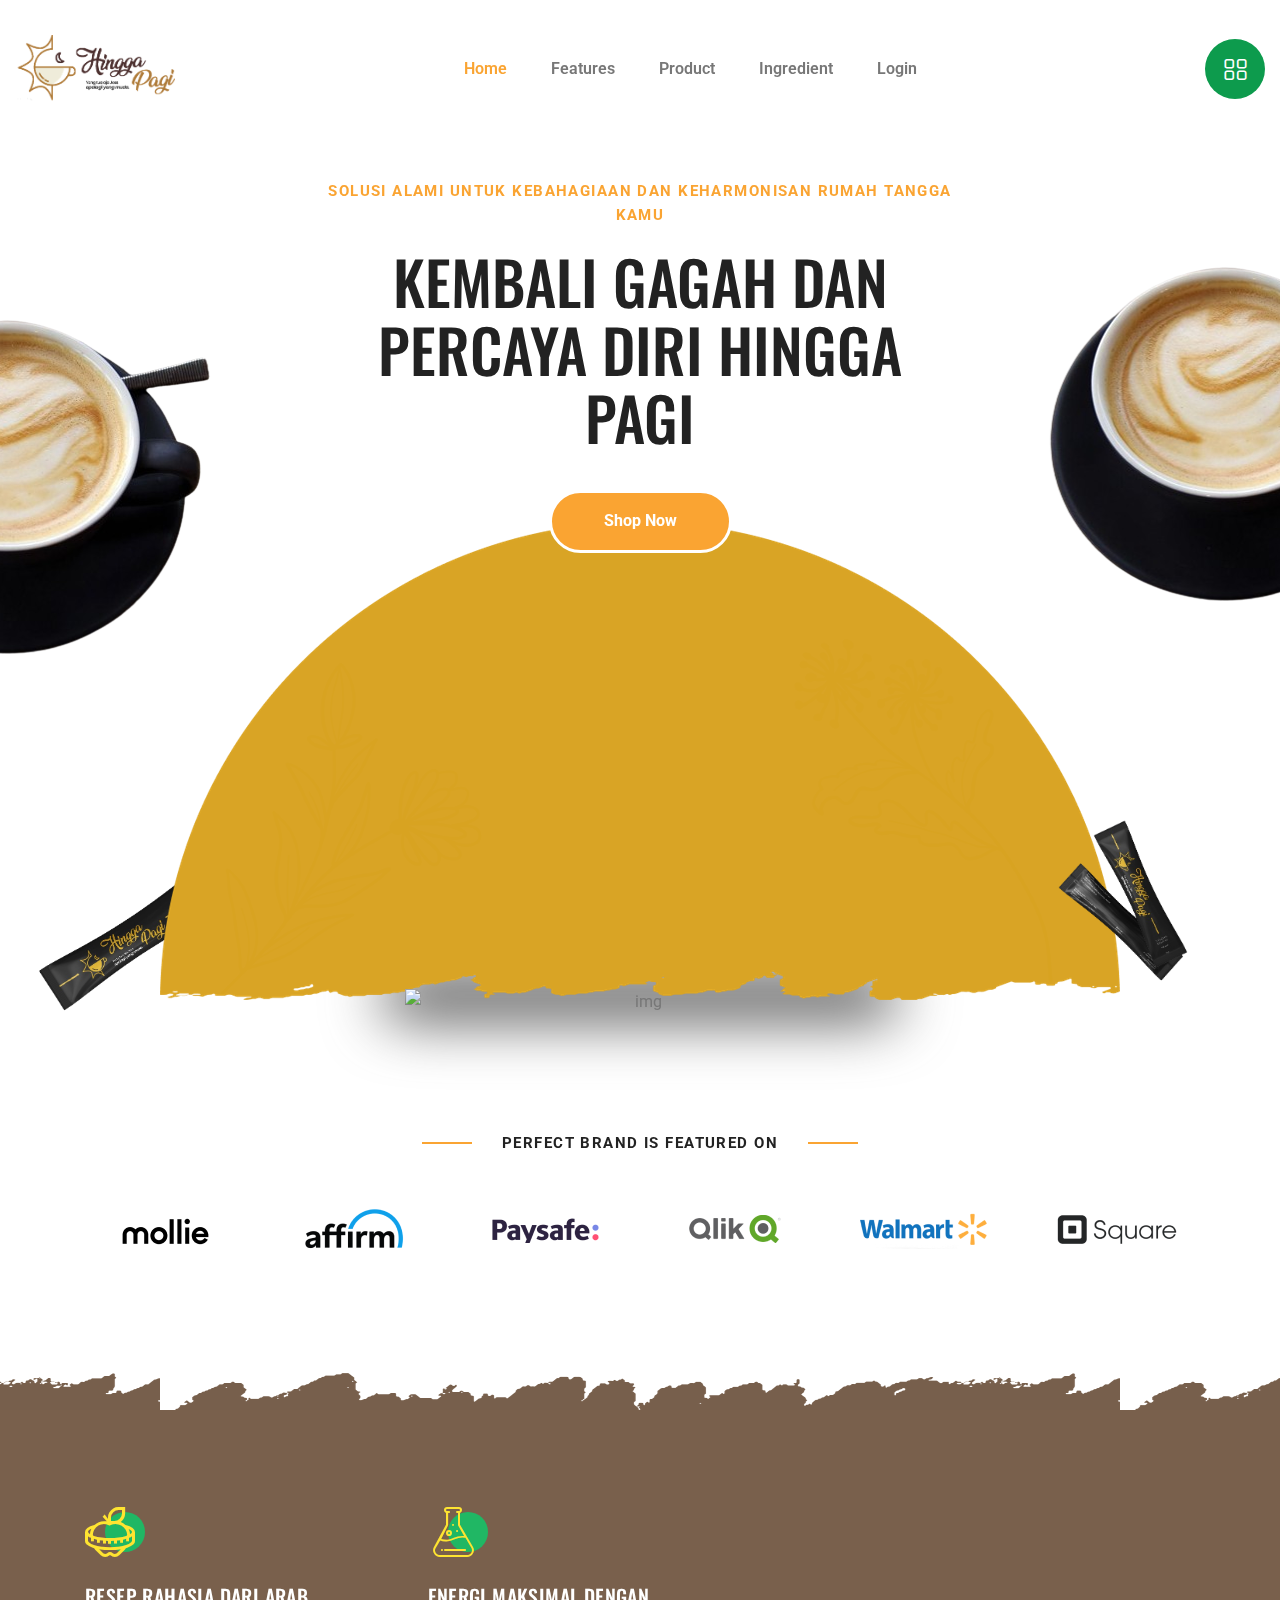
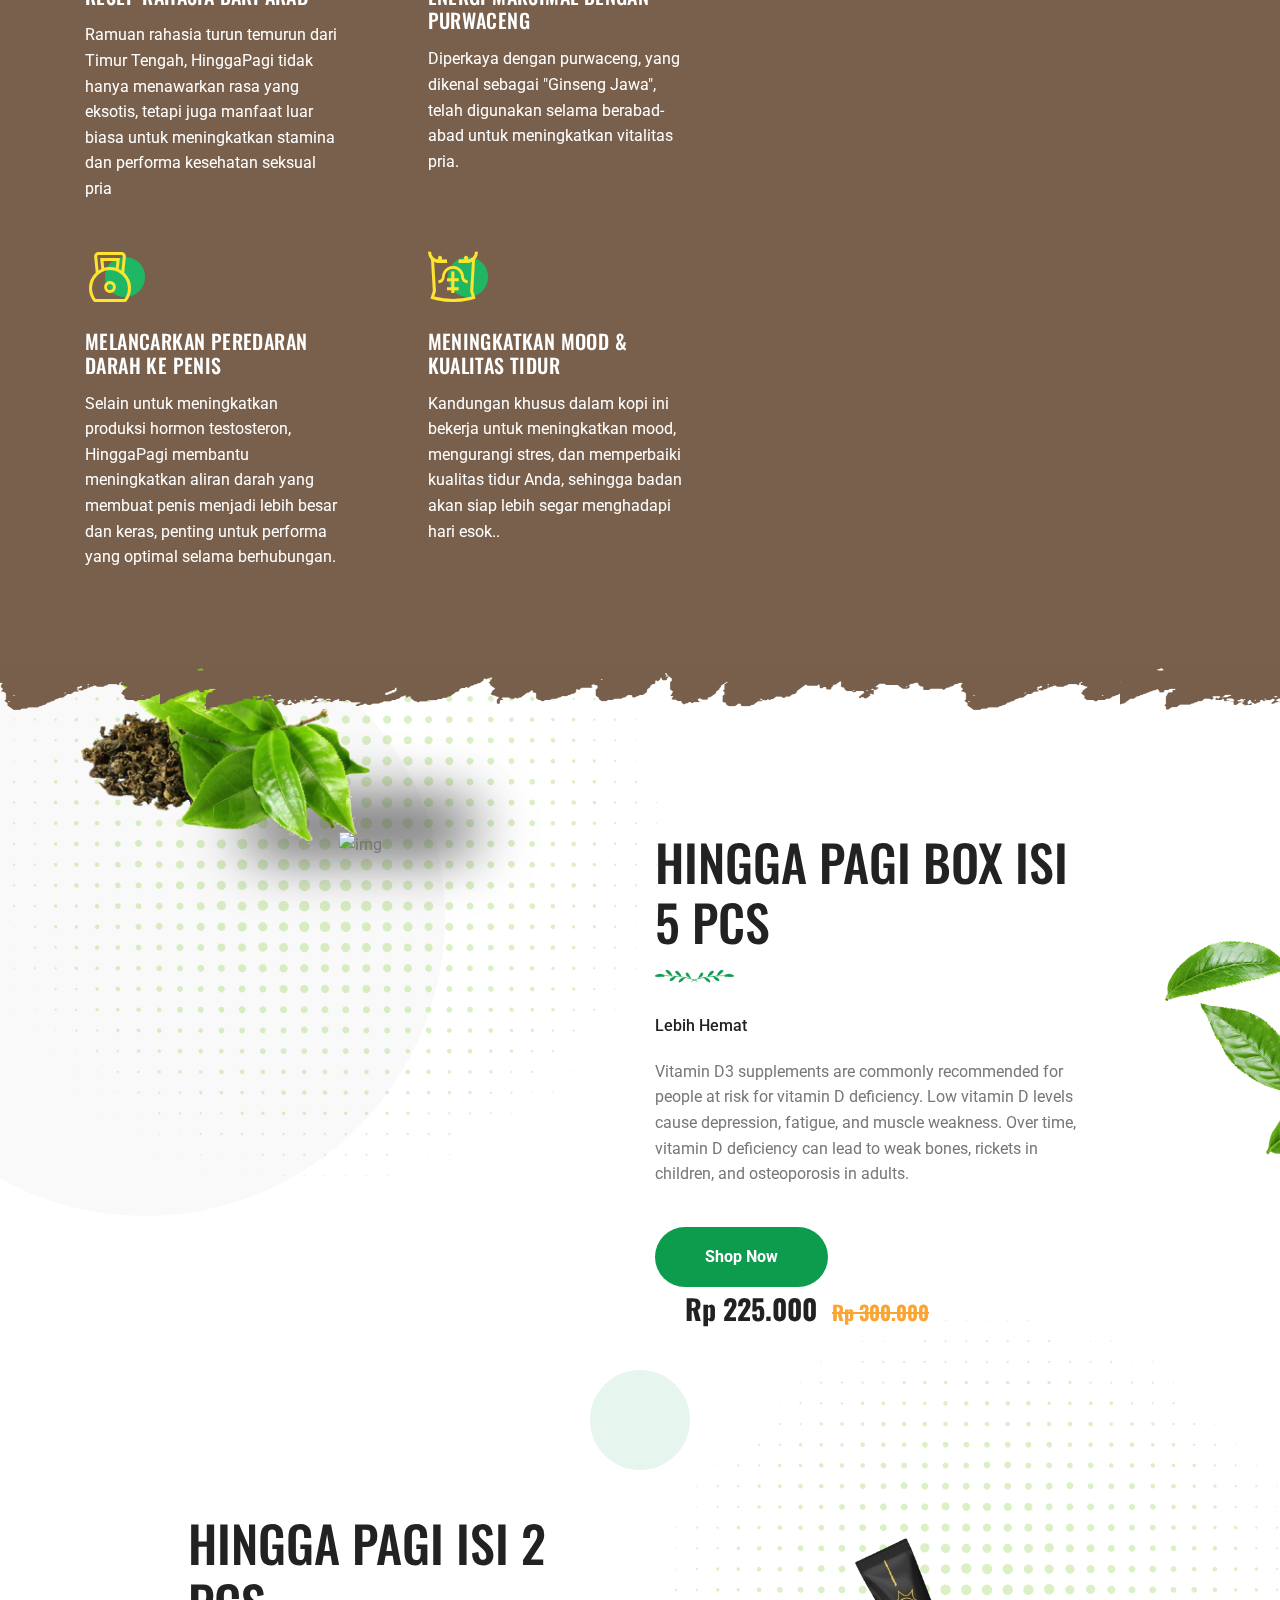
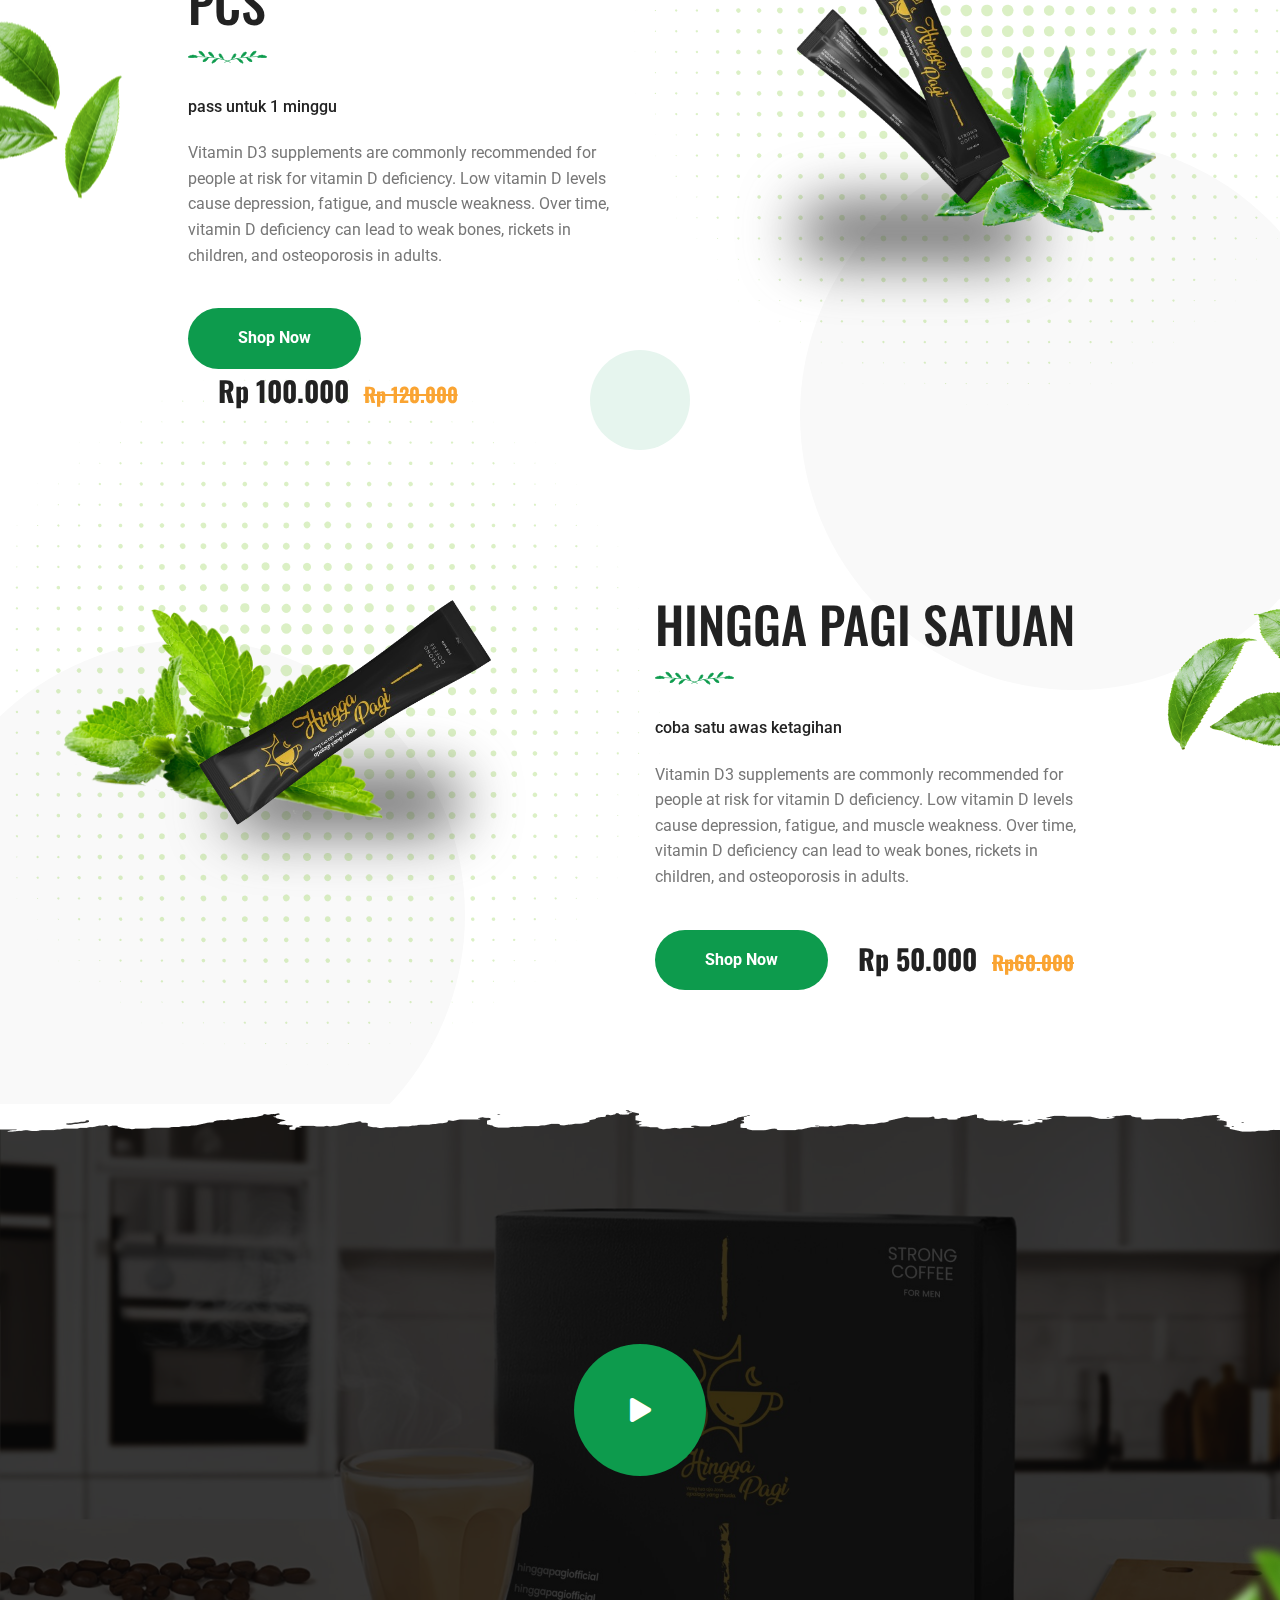
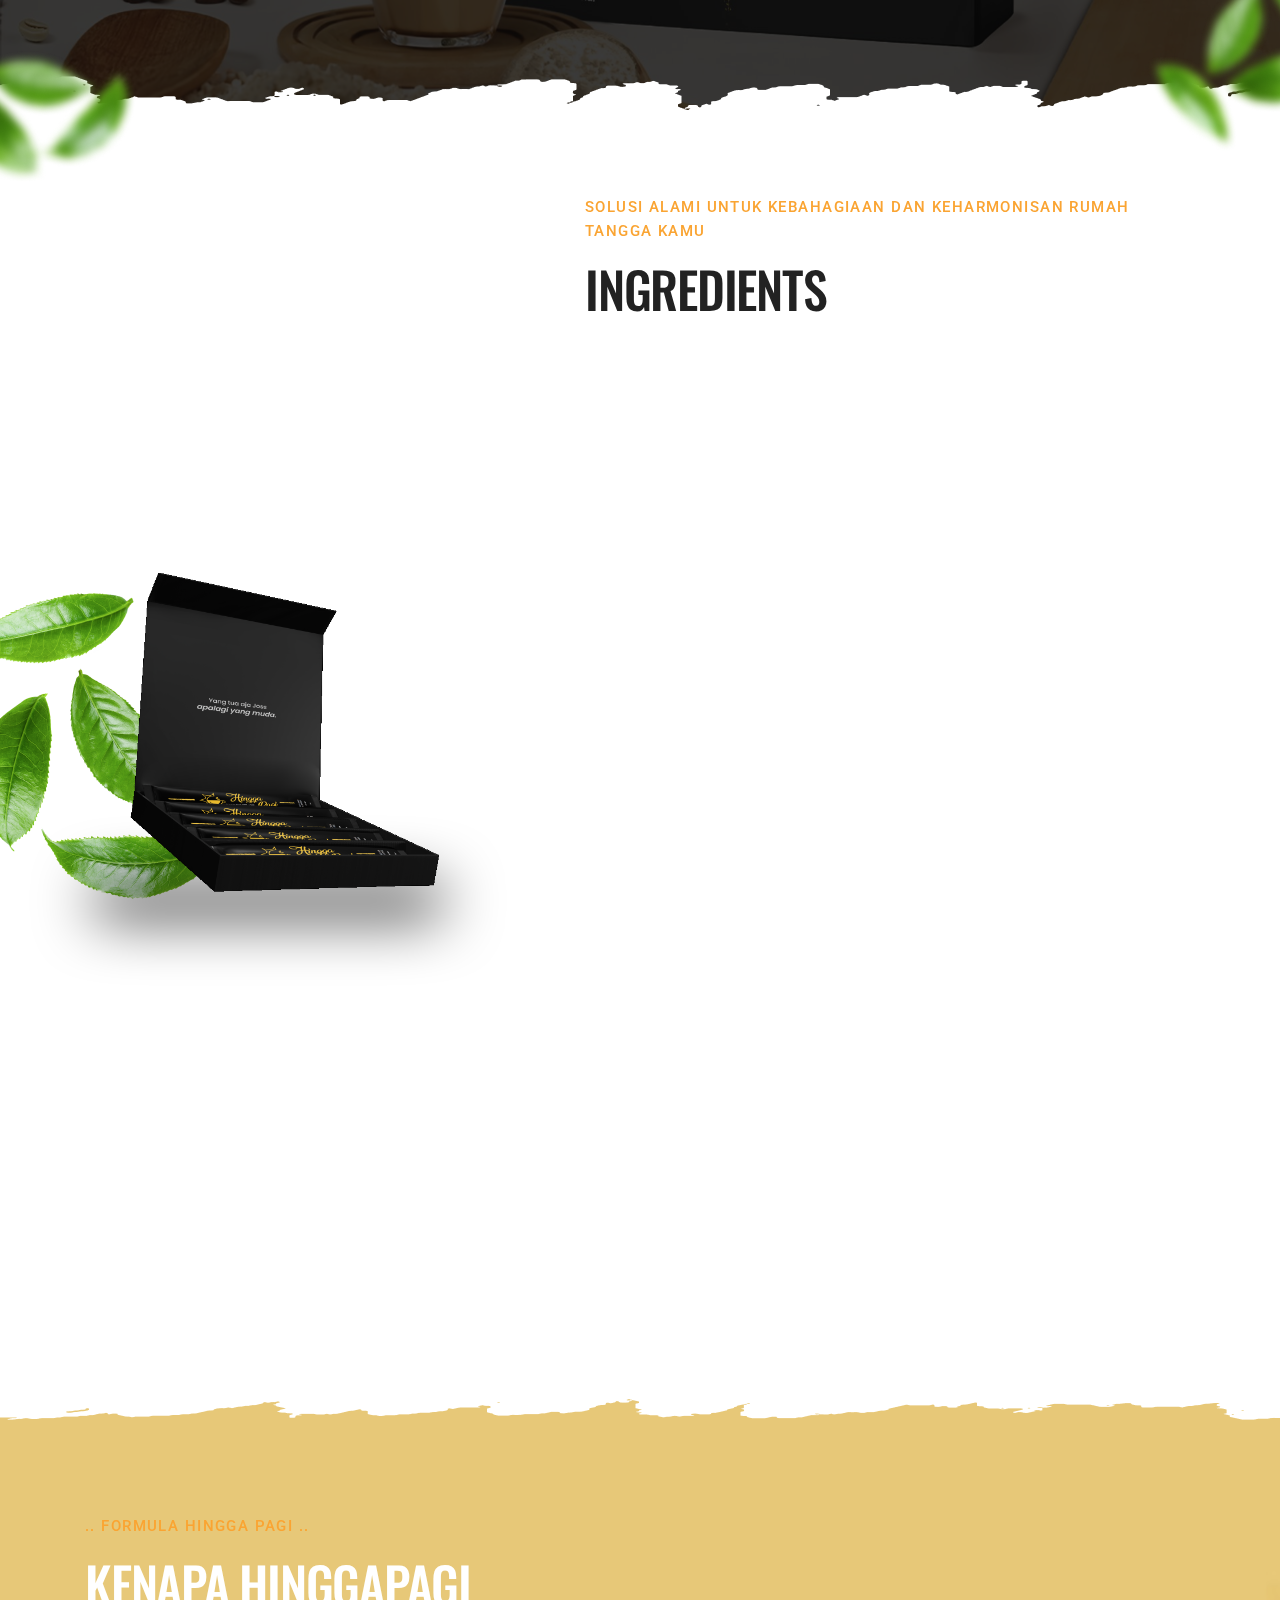
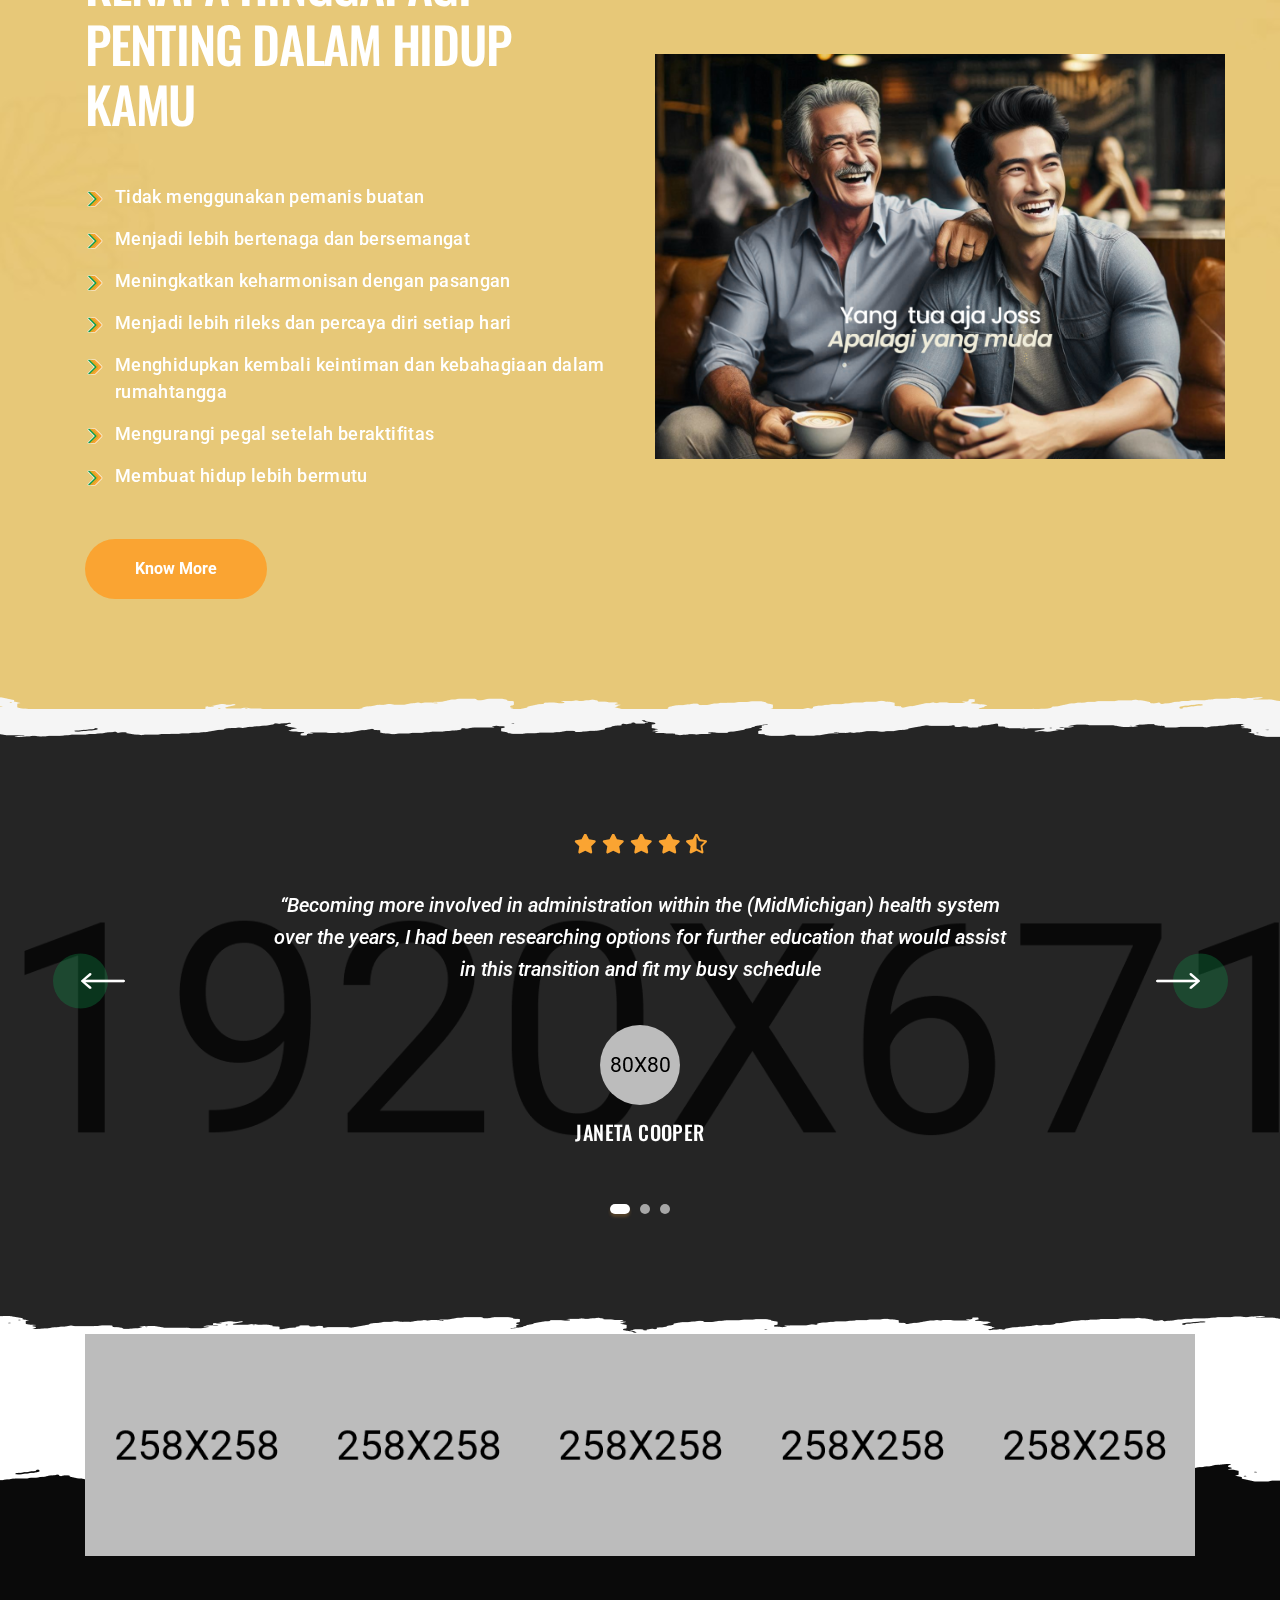
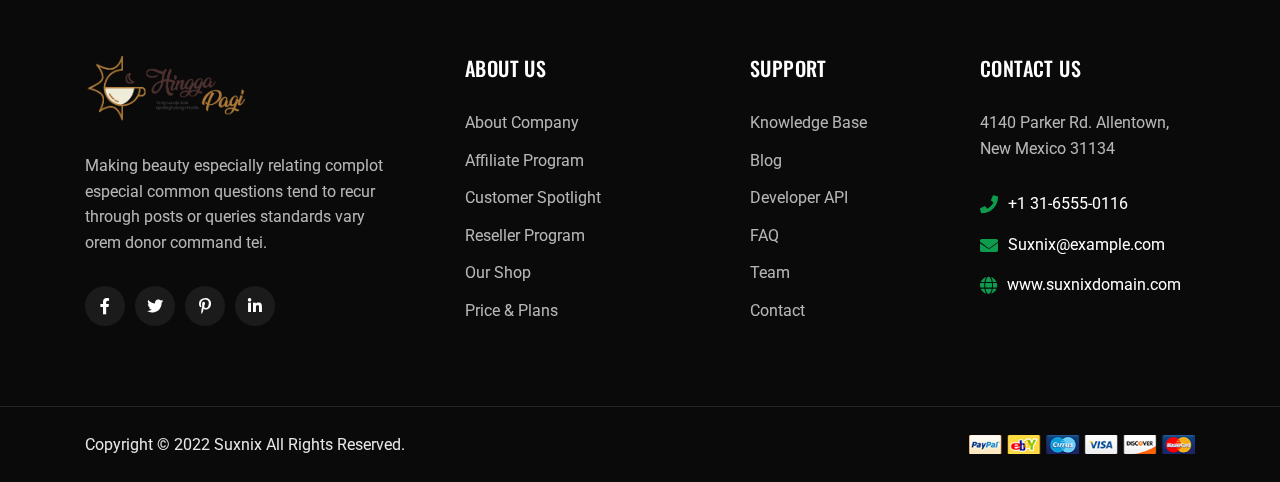
==== commit 01e1ac64: "update konten" ====
--- a/Sunix2/index.html
+++ b/Sunix2/index.html
@@ -264,8 +264,8 @@
                                                 <i class="flaticon-tape-measure"></i>
                                             </div>
                                             <div class="features-content">
-                                                <h4 class="title">Multi Fruits Flavour</h4>
-                                                <p>A thing added to something else in order to complete or enhance it.</p>
+                                                <h4 class="title">Resep Rahasia dari Arab</h4>
+                                                <p>Ramuan rahasia turun temurun dari Timur Tengah, HinggaPagi tidak hanya menawarkan rasa yang eksotis, tetapi juga manfaat luar biasa untuk meningkatkan stamina dan performa kesehatan seksual pria</p>
                                             </div>
                                         </div>
                                     </div>
@@ -275,8 +275,8 @@
                                                 <i class="flaticon-test"></i>
                                             </div>
                                             <div class="features-content">
-                                                <h4 class="title">Flower Formula</h4>
-                                                <p>A thing added to something else in order to complete or enhance it.</p>
+                                                <h4 class="title">Energi Maksimal dengan Purwaceng</h4>
+                                                <p>Diperkaya dengan purwaceng, yang dikenal sebagai "Ginseng Jawa", telah digunakan selama berabad-abad untuk meningkatkan vitalitas pria.</p>
                                             </div>
                                         </div>
                                     </div>
@@ -286,8 +286,8 @@
                                                 <i class="flaticon-weight"></i>
                                             </div>
                                             <div class="features-content">
-                                                <h4 class="title">Fishbone Diagram</h4>
-                                                <p>A thing added to something else in order to complete or enhance it.</p>
+                                                <h4 class="title">Melancarkan Peredaran Darah ke Penis</h4>
+                                                <p>Selain untuk meningkatkan produksi hormon testosteron, HinggaPagi membantu meningkatkan aliran darah yang membuat penis menjadi lebih besar dan keras, penting untuk performa yang optimal selama berhubungan.</p>
                                             </div>
                                         </div>
                                     </div>
@@ -297,8 +297,8 @@
                                                 <i class="flaticon-abs"></i>
                                             </div>
                                             <div class="features-content">
-                                                <h4 class="title">100% Fat Blasting</h4>
-                                                <p>A thing added to something else in order to complete or enhance it.</p>
+                                                <h4 class="title">Meningkatkan Mood & Kualitas Tidur</h4>
+                                                <p>Kandungan khusus dalam kopi ini bekerja untuk meningkatkan mood, mengurangi stres, dan memperbaiki kualitas tidur Anda, sehingga badan akan siap lebih segar menghadapi hari esok..</p>
                                             </div>
                                         </div>
                                     </div>
@@ -519,17 +519,17 @@
                         <div class="col-lg-6">
                             <div class="formula-content">
                                 <div class="section-title white-title mb-50">
-                                    <p class="sub-title">.. Suxnix Formula ..</p>
-                                    <h2 class="title">Why We Chose This Formula</h2>
+                                    <p class="sub-title">.. Formula Hingga Pagi ..</p>
+                                    <h2 class="title">Kenapa HinggaPagi Penting Dalam Hidup Kamu</h2>
                                 </div>
                                 <ul class="formula-list list-wrap">
-                                    <li>Tastes like dessert without added sugars or sugar alcohols</li>
-                                    <li>No artificial sweeteners, dairy, say or corn fiber</li>
-                                    <li>10G of collagen protein from grass-fed cows</li>
-                                    <li>Formulated to reduce blood sugar intact</li>
-                                    <li>Organic almond Butter, Sunflower Lecithin</li>
-                                    <li>No energy crashes. Collagen Protein, Stevia</li>
-                                    <li>10G of collagen protein from grass-fed cows</li>
+                                    <li>Tidak menggunakan pemanis buatan</li>
+                                    <li>Menjadi lebih bertenaga dan bersemangat</li>
+                                    <li>Meningkatkan keharmonisan dengan pasangan</li>
+                                    <li>Menjadi lebih rileks dan percaya diri setiap hari</li>
+                                    <li>Menghidupkan kembali keintiman dan kebahagiaan dalam rumahtangga</li>
+                                    <li>Mengurangi pegal setelah beraktifitas</li>
+                                    <li>Membuat hidup lebih bermutu</li>
                                 </ul>
                                 <a href="contact.html" class="btn btn-two">Know More</a>
                             </div>
